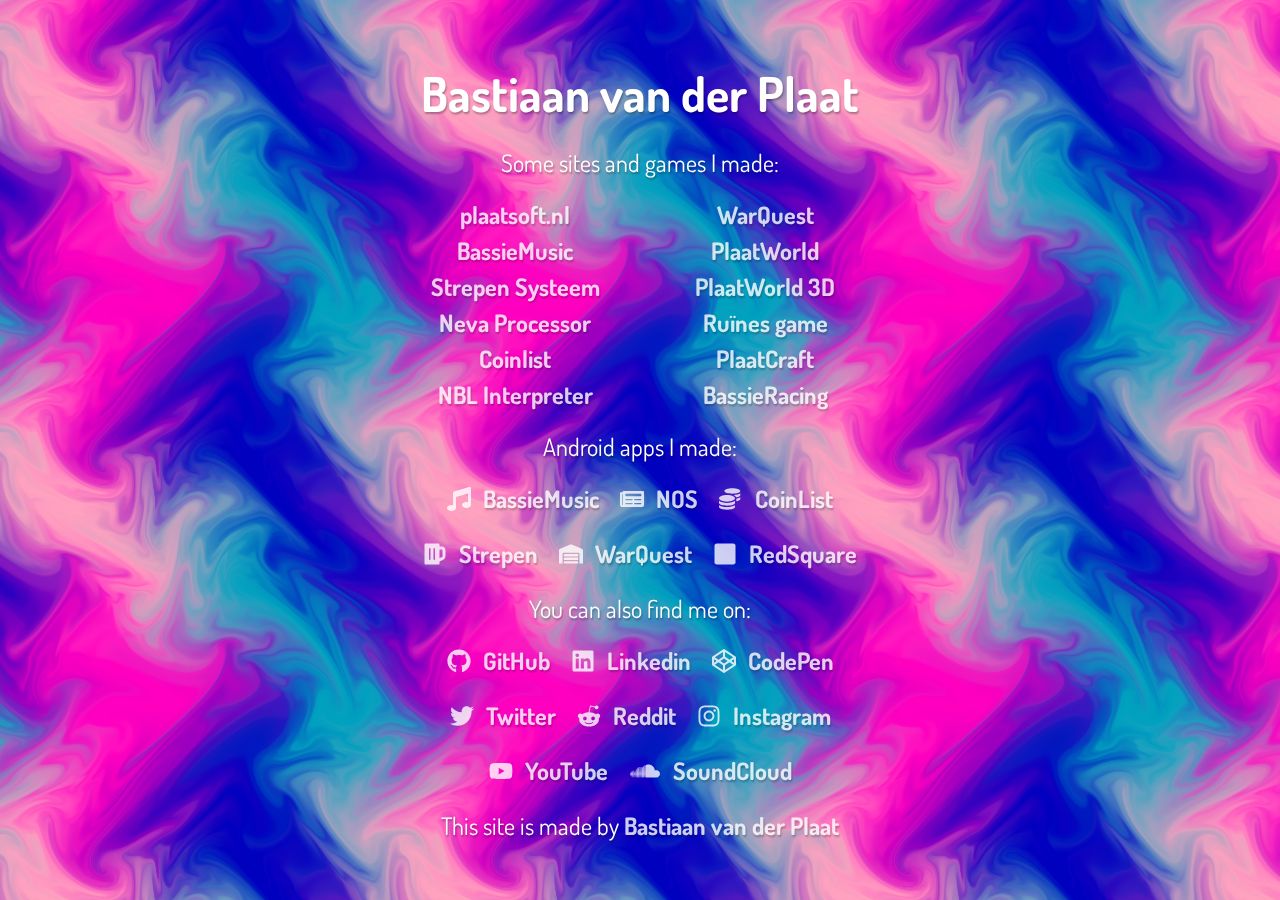
==== index.html @ 723bd8fe "Update YouTube channel link" ====
<!DOCTYPE html>
<html lang="en">
<head>
    <meta charset="UTF-8">
    <meta name="viewport" content="width=device-width, initial-scale=1.0">
    <title>Bastiaan van der Plaat</title>
    <link rel="icon" href="data:,">
    <link href="https://fonts.googleapis.com/css2?family=Dosis:wght@400;700&display=swap" rel="stylesheet">
    <link rel="stylesheet" href="/style.css">
</head>
<body>
    <canvas id="canvas"></canvas>
    <div id="main" class="main">
        <div class="wrapper">
            <div class="container">
                <h1>Bastiaan van der Plaat</h1>

                <p>Some sites and games I made:</p>
                <div class="sites">
                    <ul>
                        <li><a href="https://www.plaatsoft.nl/" target="_blank">plaatsoft.nl</a></li>
                        <li><a href="https://github.com/bplaat/bassiemusic" target="_blank">BassieMusic</a></li>
                        <li><a href="https://stam.diekantankys.nl/" target="_blank">Strepen Systeem</a></li>
                        <li><a href="https://neva-processor.netlify.app/" target="_blank">Neva Processor</a></li>
                        <li><a href="https://coinlist.netlify.app/" target="_blank">Coinlist</a></li>
                        <li><a href="https://github.com/bplaat/nbl" target="_blank">NBL Interpreter</a></li>
                    </ul>
                    <ul>
                        <li><a href="https://warquest.plaatsoft.nl/" target="_blank">WarQuest</a></li>
                        <li><a href="https://plaatworld.netlify.app/" target="_blank">PlaatWorld</a></li>
                        <li><a href="https://plaatworld3d.netlify.app/" target="_blank">PlaatWorld 3D</a></li>
                        <li><a href="https://bplaat.itch.io/ruines" target="_blank">Ruïnes game</a></li>
                        <li><a href="https://github.com/bplaat/plaatcraft/releases" target="_blank">PlaatCraft</a></li>
                        <li><a href="https://github.com/bplaat/bassieracing/releases" target="_blank">BassieRacing</a></li>
                    </ul>
                </div>

                <p>Android apps I made:</p>
                <ul class="links">
                    <li>
                        <a class="icon-link" href="https://play.google.com/store/apps/details?id=nl.plaatsoft.bassiemusic" target="_blank">
                            <svg class="icon" xmlns="http://www.w3.org/2000/svg" viewBox="0 0 512 512"><path d="M470.38 1.51L150.41 96A32 32 0 0 0 128 126.51v261.41A139 139 0 0 0 96 384c-53 0-96 28.66-96 64s43 64 96 64 96-28.66 96-64V214.32l256-75v184.61a138.4 138.4 0 0 0-32-3.93c-53 0-96 28.66-96 64s43 64 96 64 96-28.65 96-64V32a32 32 0 0 0-41.62-30.49z"/></svg>
                            BassieMusic
                        </a>
                    </li>
                    <li>
                        <a class="icon-link" href="https://www.plaatsoft.nl/android/nos/" target="_blank">
                            <svg class="icon" xmlns="http://www.w3.org/2000/svg" viewBox="0 0 576 512"><path d="M552 64H88c-13.255 0-24 10.745-24 24v8H24c-13.255 0-24 10.745-24 24v272c0 30.928 25.072 56 56 56h472c26.51 0 48-21.49 48-48V88c0-13.255-10.745-24-24-24zM56 400a8 8 0 0 1-8-8V144h16v248a8 8 0 0 1-8 8zm236-16H140c-6.627 0-12-5.373-12-12v-8c0-6.627 5.373-12 12-12h152c6.627 0 12 5.373 12 12v8c0 6.627-5.373 12-12 12zm208 0H348c-6.627 0-12-5.373-12-12v-8c0-6.627 5.373-12 12-12h152c6.627 0 12 5.373 12 12v8c0 6.627-5.373 12-12 12zm-208-96H140c-6.627 0-12-5.373-12-12v-8c0-6.627 5.373-12 12-12h152c6.627 0 12 5.373 12 12v8c0 6.627-5.373 12-12 12zm208 0H348c-6.627 0-12-5.373-12-12v-8c0-6.627 5.373-12 12-12h152c6.627 0 12 5.373 12 12v8c0 6.627-5.373 12-12 12zm0-96H140c-6.627 0-12-5.373-12-12v-40c0-6.627 5.373-12 12-12h360c6.627 0 12 5.373 12 12v40c0 6.627-5.373 12-12 12z"/></svg>
                            NOS
                        </a>
                    </li>
                    <li>
                        <a class="icon-link" href="https://www.plaatsoft.nl/android/coinlist/" target="_blank">
                            <svg class="icon" xmlns="http://www.w3.org/2000/svg" viewBox="0 0 576 512"><path d="M0 405.3V448c0 35.3 86 64 192 64s192-28.7 192-64v-42.7C342.7 434.4 267.2 448 192 448S41.3 434.4 0 405.3zM320 128c106 0 192-28.7 192-64S426 0 320 0 128 28.7 128 64s86 64 192 64zM0 300.4V352c0 35.3 86 64 192 64s192-28.7 192-64v-51.6c-41.3 34-116.9 51.6-192 51.6S41.3 334.4 0 300.4zm416 11c57.3-11.1 96-31.7 96-55.4v-42.7c-23.2 16.4-57.3 27.6-96 34.5v63.6zM192 160C86 160 0 195.8 0 240s86 80 192 80 192-35.8 192-80-86-80-192-80zm219.3 56.3c60-10.8 100.7-32 100.7-56.3v-42.7c-35.5 25.1-96.5 38.6-160.7 41.8 29.5 14.3 51.2 33.5 60 57.2z"/></svg>
                            CoinList
                        </a>
                    </li>
                </ul>

                <ul class="links">
                    <li>
                        <a class="icon-link" href="https://play.google.com/store/apps/details?id=nl.plaatsoft.strepen" target="_blank">
                            <svg class="icon" xmlns="http://www.w3.org/2000/svg" viewBox="0 0 448 512"><path d="M368 96h-48V56c0-13.255-10.745-24-24-24H24C10.745 32 0 42.745 0 56v400c0 13.255 10.745 24 24 24h272c13.255 0 24-10.745 24-24v-42.11l80.606-35.977C429.396 365.063 448 336.388 448 304.86V176c0-44.112-35.888-80-80-80zm16 208.86a16.018 16.018 0 0 1-9.479 14.611L320 343.805V160h48c8.822 0 16 7.178 16 16v128.86zM208 384c-8.836 0-16-7.164-16-16V144c0-8.836 7.164-16 16-16s16 7.164 16 16v224c0 8.836-7.164 16-16 16zm-96 0c-8.836 0-16-7.164-16-16V144c0-8.836 7.164-16 16-16s16 7.164 16 16v224c0 8.836-7.164 16-16 16z"/></svg>
                            Strepen
                        </a>
                    </li>
                    <li>
                        <a class="icon-link" href="https://www.plaatsoft.nl/android/warquest/" target="_blank">
                            <svg class="icon" xmlns="http://www.w3.org/2000/svg" viewBox="0 0 640 512"><path d="M504 352H136.4c-4.4 0-8 3.6-8 8l-.1 48c0 4.4 3.6 8 8 8H504c4.4 0 8-3.6 8-8v-48c0-4.4-3.6-8-8-8zm0 96H136.1c-4.4 0-8 3.6-8 8l-.1 48c0 4.4 3.6 8 8 8h368c4.4 0 8-3.6 8-8v-48c0-4.4-3.6-8-8-8zm0-192H136.6c-4.4 0-8 3.6-8 8l-.1 48c0 4.4 3.6 8 8 8H504c4.4 0 8-3.6 8-8v-48c0-4.4-3.6-8-8-8zm106.5-139L338.4 3.7a48.15 48.15 0 0 0-36.9 0L29.5 117C11.7 124.5 0 141.9 0 161.3V504c0 4.4 3.6 8 8 8h80c4.4 0 8-3.6 8-8V256c0-17.6 14.6-32 32.6-32h382.8c18 0 32.6 14.4 32.6 32v248c0 4.4 3.6 8 8 8h80c4.4 0 8-3.6 8-8V161.3c0-19.4-11.7-36.8-29.5-44.3z"/></svg>
                            WarQuest
                        </a>
                    </li>
                    <li>
                        <a class="icon-link" href="https://www.plaatsoft.nl/android/redsquare/" target="_blank">
                            <svg class="icon" xmlns="http://www.w3.org/2000/svg" viewBox="0 0 448 512"><path d="M400 32H48C21.5 32 0 53.5 0 80v352c0 26.5 21.5 48 48 48h352c26.5 0 48-21.5 48-48V80c0-26.5-21.5-48-48-48z"/></svg>
                            RedSquare
                        </a>
                    </li>
                </ul>

                <p>You can also find me on:</p>
                <ul class="links">
                    <li>
                        <a class="icon-link" href="https://github.com/bplaat" target="_blank">
                            <svg class="icon" xmlns="http://www.w3.org/2000/svg" viewBox="0 0 496 512"><path d="M165.9 397.4c0 2-2.3 3.6-5.2 3.6-3.3.3-5.6-1.3-5.6-3.6 0-2 2.3-3.6 5.2-3.6 3-.3 5.6 1.3 5.6 3.6zm-31.1-4.5c-.7 2 1.3 4.3 4.3 4.9 2.6 1 5.6 0 6.2-2s-1.3-4.3-4.3-5.2c-2.6-.7-5.5.3-6.2 2.3zm44.2-1.7c-2.9.7-4.9 2.6-4.6 4.9.3 2 2.9 3.3 5.9 2.6 2.9-.7 4.9-2.6 4.6-4.6-.3-1.9-3-3.2-5.9-2.9zM244.8 8C106.1 8 0 113.3 0 252c0 110.9 69.8 205.8 169.5 239.2 12.8 2.3 17.3-5.6 17.3-12.1 0-6.2-.3-40.4-.3-61.4 0 0-70 15-84.7-29.8 0 0-11.4-29.1-27.8-36.6 0 0-22.9-15.7 1.6-15.4 0 0 24.9 2 38.6 25.8 21.9 38.6 58.6 27.5 72.9 20.9 2.3-16 8.8-27.1 16-33.7-55.9-6.2-112.3-14.3-112.3-110.5 0-27.5 7.6-41.3 23.6-58.9-2.6-6.5-11.1-33.3 2.6-67.9 20.9-6.5 69 27 69 27 20-5.6 41.5-8.5 62.8-8.5s42.8 2.9 62.8 8.5c0 0 48.1-33.6 69-27 13.7 34.7 5.2 61.4 2.6 67.9 16 17.7 25.8 31.5 25.8 58.9 0 96.5-58.9 104.2-114.8 110.5 9.2 7.9 17 22.9 17 46.4 0 33.7-.3 75.4-.3 83.6 0 6.5 4.6 14.4 17.3 12.1C428.2 457.8 496 362.9 496 252 496 113.3 383.5 8 244.8 8zM97.2 352.9c-1.3 1-1 3.3.7 5.2 1.6 1.6 3.9 2.3 5.2 1 1.3-1 1-3.3-.7-5.2-1.6-1.6-3.9-2.3-5.2-1zm-10.8-8.1c-.7 1.3.3 2.9 2.3 3.9 1.6 1 3.6.7 4.3-.7.7-1.3-.3-2.9-2.3-3.9-2-.6-3.6-.3-4.3.7zm32.4 35.6c-1.6 1.3-1 4.3 1.3 6.2 2.3 2.3 5.2 2.6 6.5 1 1.3-1.3.7-4.3-1.3-6.2-2.2-2.3-5.2-2.6-6.5-1zm-11.4-14.7c-1.6 1-1.6 3.6 0 5.9 1.6 2.3 4.3 3.3 5.6 2.3 1.6-1.3 1.6-3.9 0-6.2-1.4-2.3-4-3.3-5.6-2z"/></svg>
                            GitHub
                        </a>
                    </li>
                    <li>
                        <a class="icon-link" href="https://www.linkedin.com/in/bplaat/" target="_blank">
                            <svg class="icon" xmlns="http://www.w3.org/2000/svg" viewBox="0 0 448 512"><path d="M416 32H31.9C14.3 32 0 46.5 0 64.3v383.4C0 465.5 14.3 480 31.9 480H416c17.6 0 32-14.5 32-32.3V64.3c0-17.8-14.4-32.3-32-32.3zM135.4 416H69V202.2h66.5V416zm-33.2-243c-21.3 0-38.5-17.3-38.5-38.5S80.9 96 102.2 96c21.2 0 38.5 17.3 38.5 38.5 0 21.3-17.2 38.5-38.5 38.5zm282.1 243h-66.4V312c0-24.8-.5-56.7-34.5-56.7-34.6 0-39.9 27-39.9 54.9V416h-66.4V202.2h63.7v29.2h.9c8.9-16.8 30.6-34.5 62.9-34.5 67.2 0 79.7 44.3 79.7 101.9V416z"/></svg>
                            Linkedin
                        </a>
                    </li>
                    <li>
                        <a class="icon-link" href="https://codepen.io/bplaat" target="_blank">
                            <svg class="icon" xmlns="http://www.w3.org/2000/svg" viewBox="0 0 512 512"><path d="M502.285 159.704l-234-156c-7.987-4.915-16.511-4.96-24.571 0l-234 156C3.714 163.703 0 170.847 0 177.989v155.999c0 7.143 3.714 14.286 9.715 18.286l234 156.022c7.987 4.915 16.511 4.96 24.571 0l234-156.022c6-3.999 9.715-11.143 9.715-18.286V177.989c-.001-7.142-3.715-14.286-9.716-18.285zM278 63.131l172.286 114.858-76.857 51.429L278 165.703V63.131zm-44 0v102.572l-95.429 63.715-76.857-51.429L234 63.131zM44 219.132l55.143 36.857L44 292.846v-73.714zm190 229.715L61.714 333.989l76.857-51.429L234 346.275v102.572zm22-140.858l-77.715-52 77.715-52 77.715 52-77.715 52zm22 140.858V346.275l95.429-63.715 76.857 51.429L278 448.847zm190-156.001l-55.143-36.857L468 219.132v73.714z"/></svg>
                            CodePen
                        </a>
                    </li>
                </ul>

                <ul class="links">
                    <li>
                        <a class="icon-link" href="https://twitter.com/bplaat2" target="_blank">
                            <svg class="icon" xmlns="http://www.w3.org/2000/svg" viewBox="0 0 512 512"><path d="M459.37 151.716c.325 4.548.325 9.097.325 13.645 0 138.72-105.583 298.558-298.558 298.558-59.452 0-114.68-17.219-161.137-47.106 8.447.974 16.568 1.299 25.34 1.299 49.055 0 94.213-16.568 130.274-44.832-46.132-.975-84.792-31.188-98.112-72.772 6.498.974 12.995 1.624 19.818 1.624 9.421 0 18.843-1.3 27.614-3.573-48.081-9.747-84.143-51.98-84.143-102.985v-1.299c13.969 7.797 30.214 12.67 47.431 13.319-28.264-18.843-46.781-51.005-46.781-87.391 0-19.492 5.197-37.36 14.294-52.954 51.655 63.675 129.3 105.258 216.365 109.807-1.624-7.797-2.599-15.918-2.599-24.04 0-57.828 46.782-104.934 104.934-104.934 30.213 0 57.502 12.67 76.67 33.137 23.715-4.548 46.456-13.32 66.599-25.34-7.798 24.366-24.366 44.833-46.132 57.827 21.117-2.273 41.584-8.122 60.426-16.243-14.292 20.791-32.161 39.308-52.628 54.253z"/></svg>
                            Twitter
                        </a>
                    </li>
                    <li>
                        <a class="icon-link" href="https://reddit.com/u/bplaat" target="_blank">
                            <svg class="icon" xmlns="http://www.w3.org/2000/svg" viewBox="0 0 512 512"><path d="M440.3 203.5c-15 0-28.2 6.2-37.9 15.9-35.7-24.7-83.8-40.6-137.1-42.3L293 52.3l88.2 19.8c0 21.6 17.6 39.2 39.2 39.2 22 0 39.7-18.1 39.7-39.7s-17.6-39.7-39.7-39.7c-15.4 0-28.7 9.3-35.3 22l-97.4-21.6c-4.9-1.3-9.7 2.2-11 7.1L246.3 177c-52.9 2.2-100.5 18.1-136.3 42.8-9.7-10.1-23.4-16.3-38.4-16.3-55.6 0-73.8 74.6-22.9 100.1-1.8 7.9-2.6 16.3-2.6 24.7 0 83.8 94.4 151.7 210.3 151.7 116.4 0 210.8-67.9 210.8-151.7 0-8.4-.9-17.2-3.1-25.1 49.9-25.6 31.5-99.7-23.8-99.7zM129.4 308.9c0-22 17.6-39.7 39.7-39.7 21.6 0 39.2 17.6 39.2 39.7 0 21.6-17.6 39.2-39.2 39.2-22 .1-39.7-17.6-39.7-39.2zm214.3 93.5c-36.4 36.4-139.1 36.4-175.5 0-4-3.5-4-9.7 0-13.7 3.5-3.5 9.7-3.5 13.2 0 27.8 28.5 120 29 149 0 3.5-3.5 9.7-3.5 13.2 0 4.1 4 4.1 10.2.1 13.7zm-.8-54.2c-21.6 0-39.2-17.6-39.2-39.2 0-22 17.6-39.7 39.2-39.7 22 0 39.7 17.6 39.7 39.7-.1 21.5-17.7 39.2-39.7 39.2z"/></svg>
                            Reddit
                        </a>
                    </li>
                    <li>
                        <a class="icon-link" href="https://www.instagram.com/bplaat2/" target="_blank">
                            <svg class="icon" xmlns="http://www.w3.org/2000/svg" viewBox="0 0 448 512"><path d="M224.1 141c-63.6 0-114.9 51.3-114.9 114.9s51.3 114.9 114.9 114.9S339 319.5 339 255.9 287.7 141 224.1 141zm0 189.6c-41.1 0-74.7-33.5-74.7-74.7s33.5-74.7 74.7-74.7 74.7 33.5 74.7 74.7-33.6 74.7-74.7 74.7zm146.4-194.3c0 14.9-12 26.8-26.8 26.8-14.9 0-26.8-12-26.8-26.8s12-26.8 26.8-26.8 26.8 12 26.8 26.8zm76.1 27.2c-1.7-35.9-9.9-67.7-36.2-93.9-26.2-26.2-58-34.4-93.9-36.2-37-2.1-147.9-2.1-184.9 0-35.8 1.7-67.6 9.9-93.9 36.1s-34.4 58-36.2 93.9c-2.1 37-2.1 147.9 0 184.9 1.7 35.9 9.9 67.7 36.2 93.9s58 34.4 93.9 36.2c37 2.1 147.9 2.1 184.9 0 35.9-1.7 67.7-9.9 93.9-36.2 26.2-26.2 34.4-58 36.2-93.9 2.1-37 2.1-147.8 0-184.8zM398.8 388c-7.8 19.6-22.9 34.7-42.6 42.6-29.5 11.7-99.5 9-132.1 9s-102.7 2.6-132.1-9c-19.6-7.8-34.7-22.9-42.6-42.6-11.7-29.5-9-99.5-9-132.1s-2.6-102.7 9-132.1c7.8-19.6 22.9-34.7 42.6-42.6 29.5-11.7 99.5-9 132.1-9s102.7-2.6 132.1 9c19.6 7.8 34.7 22.9 42.6 42.6 11.7 29.5 9 99.5 9 132.1s2.7 102.7-9 132.1z"/></svg>
                            Instagram
                        </a>
                    </li>
                </ul>

                <ul class="links">
                    <li>
                        <a class="icon-link" href="https://www.youtube.com/@bplaat" target="_blank">
                            <svg class="icon" xmlns="http://www.w3.org/2000/svg" viewBox="0 0 576 512"><path d="M549.655 124.083c-6.281-23.65-24.787-42.276-48.284-48.597C458.781 64 288 64 288 64S117.22 64 74.629 75.486c-23.497 6.322-42.003 24.947-48.284 48.597-11.412 42.867-11.412 132.305-11.412 132.305s0 89.438 11.412 132.305c6.281 23.65 24.787 41.5 48.284 47.821C117.22 448 288 448 288 448s170.78 0 213.371-11.486c23.497-6.321 42.003-24.171 48.284-47.821 11.412-42.867 11.412-132.305 11.412-132.305s0-89.438-11.412-132.305zm-317.51 213.508V175.185l142.739 81.205-142.739 81.201z"/></svg>
                            YouTube
                        </a>
                    </li>
                    <li>
                        <a class="icon-link" href="https://soundcloud.com/bplaat" target="_blank">
                            <svg class="icon" xmlns="http://www.w3.org/2000/svg" viewBox="0 0 640 512" style="width: 32px;"><path d="M111.4 256.3l5.8 65-5.8 68.3c-.3 2.5-2.2 4.4-4.4 4.4s-4.2-1.9-4.2-4.4l-5.6-68.3 5.6-65c0-2.2 1.9-4.2 4.2-4.2 2.2 0 4.1 2 4.4 4.2zm21.4-45.6c-2.8 0-4.7 2.2-5 5l-5 105.6 5 68.3c.3 2.8 2.2 5 5 5 2.5 0 4.7-2.2 4.7-5l5.8-68.3-5.8-105.6c0-2.8-2.2-5-4.7-5zm25.5-24.1c-3.1 0-5.3 2.2-5.6 5.3l-4.4 130 4.4 67.8c.3 3.1 2.5 5.3 5.6 5.3 2.8 0 5.3-2.2 5.3-5.3l5.3-67.8-5.3-130c0-3.1-2.5-5.3-5.3-5.3zM7.2 283.2c-1.4 0-2.2 1.1-2.5 2.5L0 321.3l4.7 35c.3 1.4 1.1 2.5 2.5 2.5s2.2-1.1 2.5-2.5l5.6-35-5.6-35.6c-.3-1.4-1.1-2.5-2.5-2.5zm23.6-21.9c-1.4 0-2.5 1.1-2.5 2.5l-6.4 57.5 6.4 56.1c0 1.7 1.1 2.8 2.5 2.8s2.5-1.1 2.8-2.5l7.2-56.4-7.2-57.5c-.3-1.4-1.4-2.5-2.8-2.5zm25.3-11.4c-1.7 0-3.1 1.4-3.3 3.3L47 321.3l5.8 65.8c.3 1.7 1.7 3.1 3.3 3.1 1.7 0 3.1-1.4 3.1-3.1l6.9-65.8-6.9-68.1c0-1.9-1.4-3.3-3.1-3.3zm25.3-2.2c-1.9 0-3.6 1.4-3.6 3.6l-5.8 70 5.8 67.8c0 2.2 1.7 3.6 3.6 3.6s3.6-1.4 3.9-3.6l6.4-67.8-6.4-70c-.3-2.2-2-3.6-3.9-3.6zm241.4-110.9c-1.1-.8-2.8-1.4-4.2-1.4-2.2 0-4.2.8-5.6 1.9-1.9 1.7-3.1 4.2-3.3 6.7v.8l-3.3 176.7 1.7 32.5 1.7 31.7c.3 4.7 4.2 8.6 8.9 8.6s8.6-3.9 8.6-8.6l3.9-64.2-3.9-177.5c-.4-3-2-5.8-4.5-7.2zm-26.7 15.3c-1.4-.8-2.8-1.4-4.4-1.4s-3.1.6-4.4 1.4c-2.2 1.4-3.6 3.9-3.6 6.7l-.3 1.7-2.8 160.8s0 .3 3.1 65.6v.3c0 1.7.6 3.3 1.7 4.7 1.7 1.9 3.9 3.1 6.4 3.1 2.2 0 4.2-1.1 5.6-2.5 1.7-1.4 2.5-3.3 2.5-5.6l.3-6.7 3.1-58.6-3.3-162.8c-.3-2.8-1.7-5.3-3.9-6.7zm-111.4 22.5c-3.1 0-5.8 2.8-5.8 6.1l-4.4 140.6 4.4 67.2c.3 3.3 2.8 5.8 5.8 5.8 3.3 0 5.8-2.5 6.1-5.8l5-67.2-5-140.6c-.2-3.3-2.7-6.1-6.1-6.1zm376.7 62.8c-10.8 0-21.1 2.2-30.6 6.1-6.4-70.8-65.8-126.4-138.3-126.4-17.8 0-35 3.3-50.3 9.4-6.1 2.2-7.8 4.4-7.8 9.2v249.7c0 5 3.9 8.6 8.6 9.2h218.3c43.3 0 78.6-35 78.6-78.3.1-43.6-35.2-78.9-78.5-78.9zm-296.7-60.3c-4.2 0-7.5 3.3-7.8 7.8l-3.3 136.7 3.3 65.6c.3 4.2 3.6 7.5 7.8 7.5 4.2 0 7.5-3.3 7.5-7.5l3.9-65.6-3.9-136.7c-.3-4.5-3.3-7.8-7.5-7.8zm-53.6-7.8c-3.3 0-6.4 3.1-6.4 6.7l-3.9 145.3 3.9 66.9c.3 3.6 3.1 6.4 6.4 6.4 3.6 0 6.4-2.8 6.7-6.4l4.4-66.9-4.4-145.3c-.3-3.6-3.1-6.7-6.7-6.7zm26.7 3.4c-3.9 0-6.9 3.1-6.9 6.9L227 321.3l3.9 66.4c.3 3.9 3.1 6.9 6.9 6.9s6.9-3.1 6.9-6.9l4.2-66.4-4.2-141.7c0-3.9-3-6.9-6.9-6.9z"/></svg>
                            SoundCloud
                        </a>
                    </li>
                </ul>

                <p>This site is made by <a href="/">Bastiaan van der Plaat</a></p>
            </div>
        </div>
    </div>
    <script src="/background.js"></script>
</body>
</html>
---- style.css ----
body {
    font-family: 'Dosis', sans-serif;
    font-size: 16px;
    line-height: 1.5;
}

html, body {
    height: 100%;
}

body {
    margin: 0;
    color: #fff;
    background-color: #000;
    text-align: center;
    text-shadow: 1px 2px 2px rgba(0, 0, 0, 0.3);
}

#canvas {
    position: fixed;
    top: 0;
    left: 0;
    width: 100%;
    height: 100%;
}

.main {
    display: table;
    position: absolute;
    top: 0;
    left: 0;
    width: 100%;
    height: 100%;
}

.wrapper {
    display: table-cell;
    height: 100%;
    vertical-align: middle;
}

.container {
    margin: auto;
    min-width: 350px;
    max-width: 500px;
}

h1, p, ul {
    margin: 16px 0;
}

ul {
    list-style-type: none;
    padding: 0;
}

a {
    color: inherit;
    font-weight: 700;
    text-decoration: none;
    opacity: 0.8;
    transition: ease-in-out opacity 0.2s;
}

a:hover, a:focus {
    opacity: 1;
}

.sites {
    display: table;
}
.sites > ul {
    display: table-cell;
    width: 250px;
}

.links li {
    display: inline;
    margin: 0 4px;
}

.icon-link {
    display: inline-flex;
    align-items: center;
    padding: 0 4px;
}

.icon {
    width: 24px;
    height: 24px;
    margin-right: 12px;
}

.icon > path {
    fill: currentColor;
}

@media (min-width: 768px) {
    body {
        font-size: 24px;
    }
}
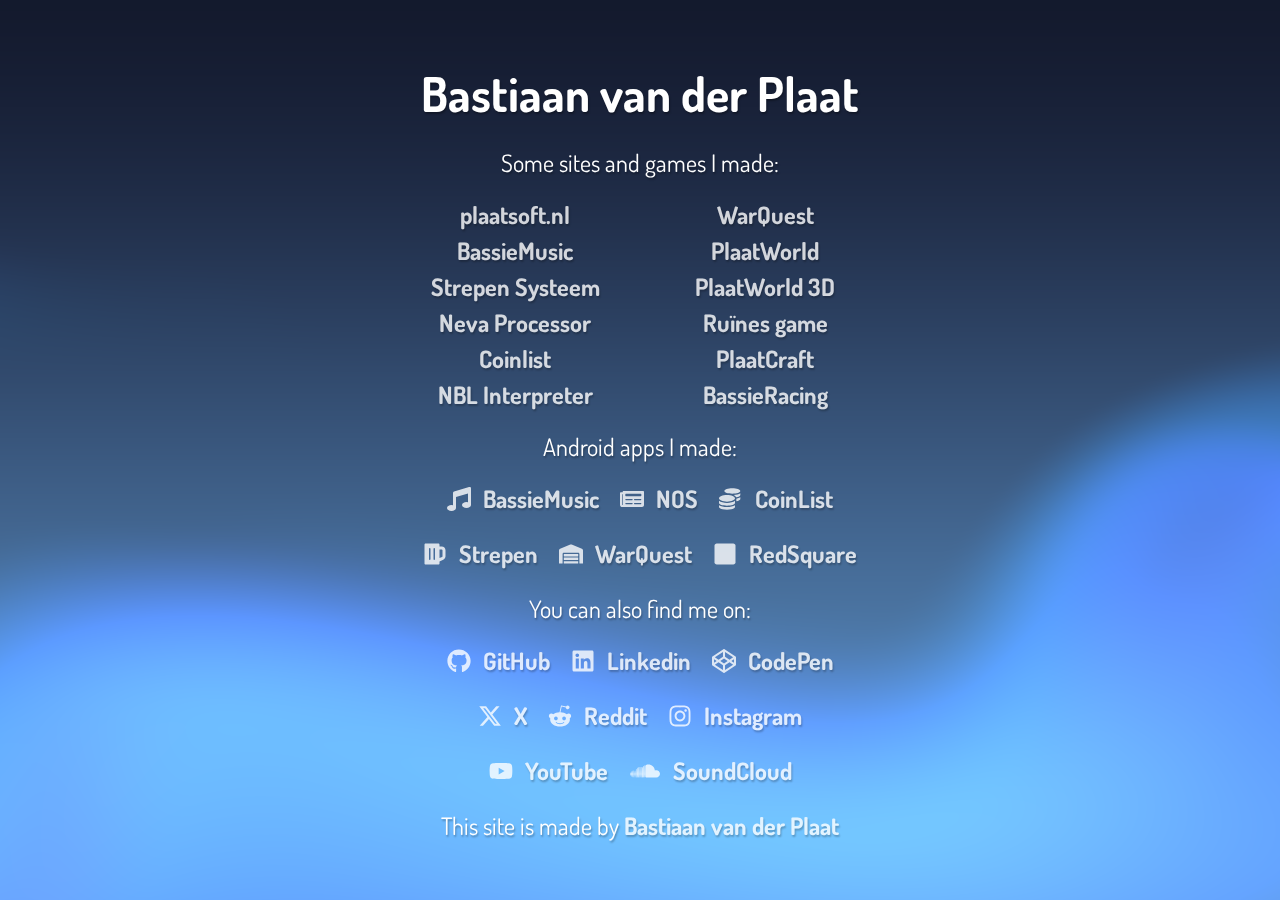
==== commit 900056cc: "Update Twitter link to X" ====
--- a/index.html
+++ b/index.html
@@ -102,9 +102,9 @@
 
                 <ul class="links">
                     <li>
-                        <a class="icon-link" href="https://twitter.com/bplaat2" target="_blank">
-                            <svg class="icon" xmlns="http://www.w3.org/2000/svg" viewBox="0 0 512 512"><path d="M459.37 151.716c.325 4.548.325 9.097.325 13.645 0 138.72-105.583 298.558-298.558 298.558-59.452 0-114.68-17.219-161.137-47.106 8.447.974 16.568 1.299 25.34 1.299 49.055 0 94.213-16.568 130.274-44.832-46.132-.975-84.792-31.188-98.112-72.772 6.498.974 12.995 1.624 19.818 1.624 9.421 0 18.843-1.3 27.614-3.573-48.081-9.747-84.143-51.98-84.143-102.985v-1.299c13.969 7.797 30.214 12.67 47.431 13.319-28.264-18.843-46.781-51.005-46.781-87.391 0-19.492 5.197-37.36 14.294-52.954 51.655 63.675 129.3 105.258 216.365 109.807-1.624-7.797-2.599-15.918-2.599-24.04 0-57.828 46.782-104.934 104.934-104.934 30.213 0 57.502 12.67 76.67 33.137 23.715-4.548 46.456-13.32 66.599-25.34-7.798 24.366-24.366 44.833-46.132 57.827 21.117-2.273 41.584-8.122 60.426-16.243-14.292 20.791-32.161 39.308-52.628 54.253z"/></svg>
-                            Twitter
+                        <a class="icon-link" href="https://x.com/bplaat2" target="_blank">
+                            <svg class="icon" xmlns="http://www.w3.org/2000/svg" viewBox="0 0 512 512"><path d="M389.2 48h70.6L305.6 224.2 487 464H345L233.7 318.6 106.5 464H35.8L200.7 275.5 26.8 48H172.4L272.9 180.9 389.2 48zM364.4 421.8h39.1L151.1 88h-42L364.4 421.8z"/></svg>
+                            X
                         </a>
                     </li>
                     <li>
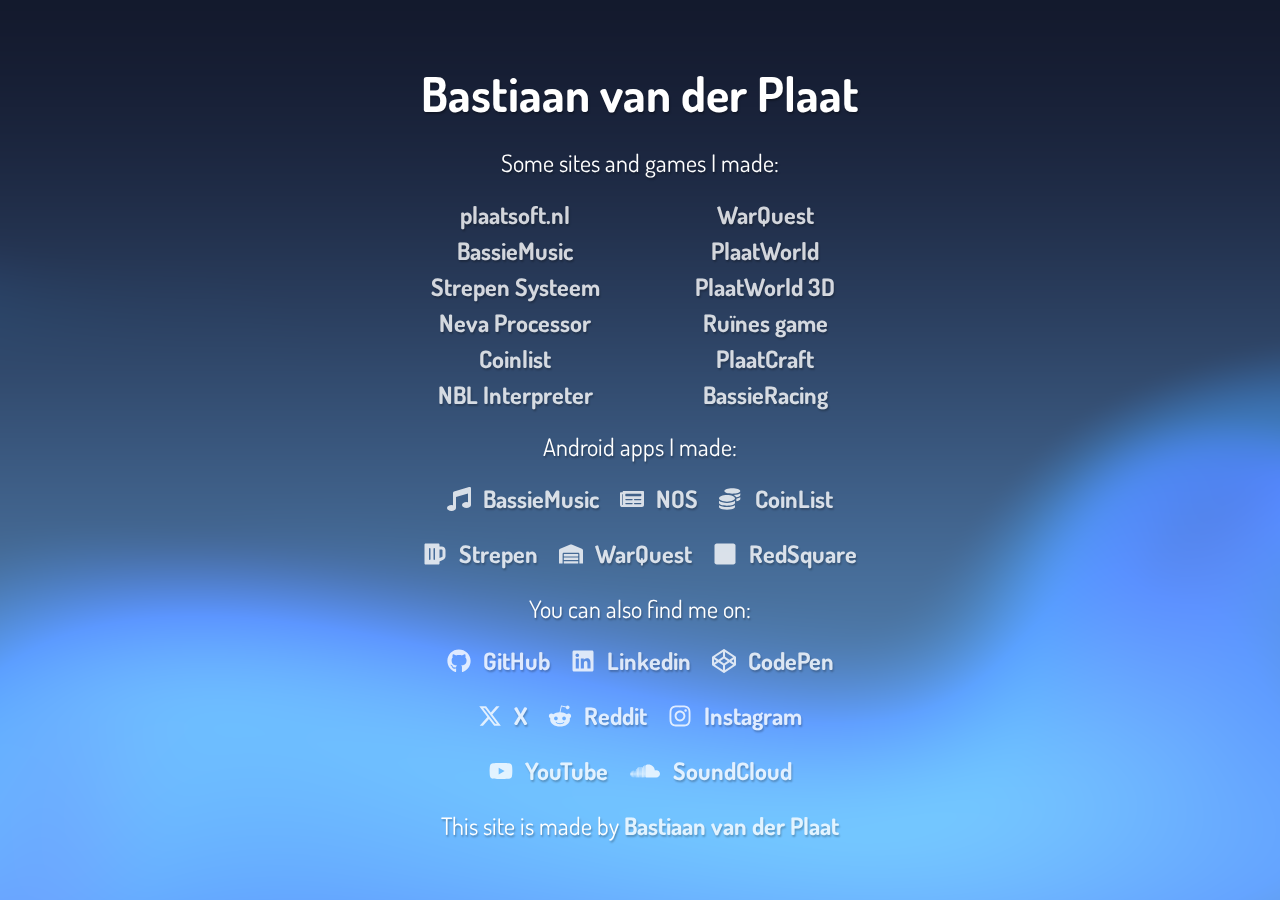
==== commit b12ec585: "Update PlaatCraft link because moved to PlaatSoft GitHub org" ====
--- a/index.html
+++ b/index.html
@@ -30,7 +30,7 @@
                         <li><a href="https://plaatworld.netlify.app/" target="_blank">PlaatWorld</a></li>
                         <li><a href="https://plaatworld3d.netlify.app/" target="_blank">PlaatWorld 3D</a></li>
                         <li><a href="https://bplaat.itch.io/ruines" target="_blank">Ruïnes game</a></li>
-                        <li><a href="https://github.com/bplaat/plaatcraft/releases" target="_blank">PlaatCraft</a></li>
+                        <li><a href="https://github.com/plaatsoft/plaatcraft/releases" target="_blank">PlaatCraft</a></li>
                         <li><a href="https://github.com/bplaat/bassieracing/releases" target="_blank">BassieRacing</a></li>
                     </ul>
                 </div>
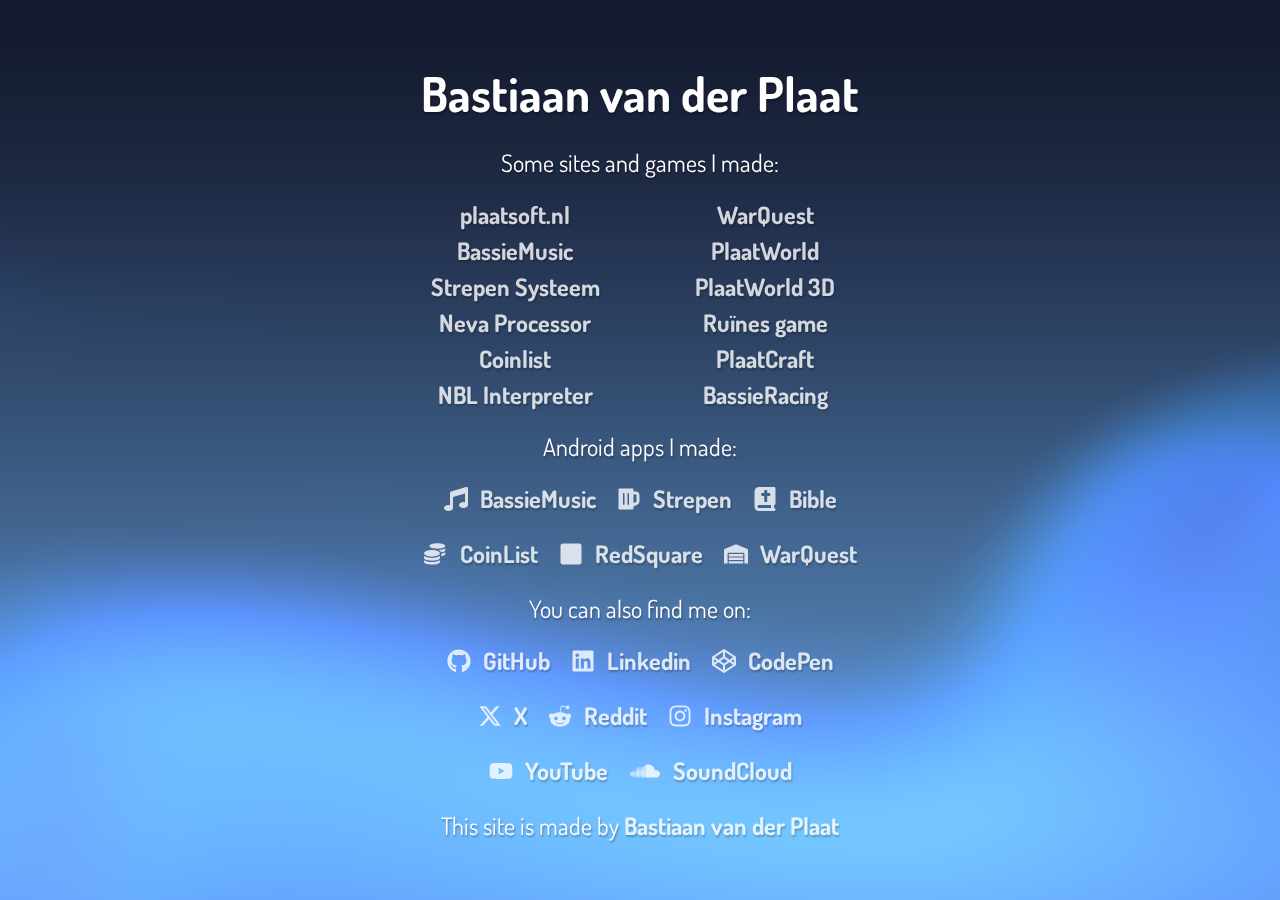
==== commit c0006ce7: "Add Bible Android link remove NOS Android link" ====
--- a/index.html
+++ b/index.html
@@ -44,36 +44,36 @@
                         </a>
                     </li>
                     <li>
-                        <a class="icon-link" href="https://www.plaatsoft.nl/android/nos/" target="_blank">
-                            <svg class="icon" xmlns="http://www.w3.org/2000/svg" viewBox="0 0 576 512"><path d="M552 64H88c-13.255 0-24 10.745-24 24v8H24c-13.255 0-24 10.745-24 24v272c0 30.928 25.072 56 56 56h472c26.51 0 48-21.49 48-48V88c0-13.255-10.745-24-24-24zM56 400a8 8 0 0 1-8-8V144h16v248a8 8 0 0 1-8 8zm236-16H140c-6.627 0-12-5.373-12-12v-8c0-6.627 5.373-12 12-12h152c6.627 0 12 5.373 12 12v8c0 6.627-5.373 12-12 12zm208 0H348c-6.627 0-12-5.373-12-12v-8c0-6.627 5.373-12 12-12h152c6.627 0 12 5.373 12 12v8c0 6.627-5.373 12-12 12zm-208-96H140c-6.627 0-12-5.373-12-12v-8c0-6.627 5.373-12 12-12h152c6.627 0 12 5.373 12 12v8c0 6.627-5.373 12-12 12zm208 0H348c-6.627 0-12-5.373-12-12v-8c0-6.627 5.373-12 12-12h152c6.627 0 12 5.373 12 12v8c0 6.627-5.373 12-12 12zm0-96H140c-6.627 0-12-5.373-12-12v-40c0-6.627 5.373-12 12-12h360c6.627 0 12 5.373 12 12v40c0 6.627-5.373 12-12 12z"/></svg>
-                            NOS
+                        <a class="icon-link" href="https://play.google.com/store/apps/details?id=nl.plaatsoft.strepen" target="_blank">
+                            <svg class="icon" xmlns="http://www.w3.org/2000/svg" viewBox="0 0 448 512"><path d="M368 96h-48V56c0-13.255-10.745-24-24-24H24C10.745 32 0 42.745 0 56v400c0 13.255 10.745 24 24 24h272c13.255 0 24-10.745 24-24v-42.11l80.606-35.977C429.396 365.063 448 336.388 448 304.86V176c0-44.112-35.888-80-80-80zm16 208.86a16.018 16.018 0 0 1-9.479 14.611L320 343.805V160h48c8.822 0 16 7.178 16 16v128.86zM208 384c-8.836 0-16-7.164-16-16V144c0-8.836 7.164-16 16-16s16 7.164 16 16v224c0 8.836-7.164 16-16 16zm-96 0c-8.836 0-16-7.164-16-16V144c0-8.836 7.164-16 16-16s16 7.164 16 16v224c0 8.836-7.164 16-16 16z"/></svg>
+                            Strepen
                         </a>
                     </li>
+                    <li>
+                        <a class="icon-link" href="https://github.com/bplaat/android-apps/tree/master/bible" target="_blank">
+                            <svg class="icon" xmlns="http://www.w3.org/2000/svg" viewBox="0 0 448 512"><path d="M96 0C43 0 0 43 0 96L0 416c0 53 43 96 96 96l288 0 32 0c17.7 0 32-14.3 32-32s-14.3-32-32-32l0-64c17.7 0 32-14.3 32-32l0-320c0-17.7-14.3-32-32-32L384 0 96 0zm0 384l256 0 0 64L96 448c-17.7 0-32-14.3-32-32s14.3-32 32-32zM208 80c0-8.8 7.2-16 16-16l32 0c8.8 0 16 7.2 16 16l0 48 48 0c8.8 0 16 7.2 16 16l0 32c0 8.8-7.2 16-16 16l-48 0 0 112c0 8.8-7.2 16-16 16l-32 0c-8.8 0-16-7.2-16-16l0-112-48 0c-8.8 0-16-7.2-16-16l0-32c0-8.8 7.2-16 16-16l48 0 0-48z"/></svg>
+                            Bible
+                        </a>
+                    </li>
+                </ul>
+
+                <ul class="links">
                     <li>
                         <a class="icon-link" href="https://www.plaatsoft.nl/android/coinlist/" target="_blank">
                             <svg class="icon" xmlns="http://www.w3.org/2000/svg" viewBox="0 0 576 512"><path d="M0 405.3V448c0 35.3 86 64 192 64s192-28.7 192-64v-42.7C342.7 434.4 267.2 448 192 448S41.3 434.4 0 405.3zM320 128c106 0 192-28.7 192-64S426 0 320 0 128 28.7 128 64s86 64 192 64zM0 300.4V352c0 35.3 86 64 192 64s192-28.7 192-64v-51.6c-41.3 34-116.9 51.6-192 51.6S41.3 334.4 0 300.4zm416 11c57.3-11.1 96-31.7 96-55.4v-42.7c-23.2 16.4-57.3 27.6-96 34.5v63.6zM192 160C86 160 0 195.8 0 240s86 80 192 80 192-35.8 192-80-86-80-192-80zm219.3 56.3c60-10.8 100.7-32 100.7-56.3v-42.7c-35.5 25.1-96.5 38.6-160.7 41.8 29.5 14.3 51.2 33.5 60 57.2z"/></svg>
                             CoinList
                         </a>
                     </li>
-                </ul>
-
-                <ul class="links">
                     <li>
-                        <a class="icon-link" href="https://play.google.com/store/apps/details?id=nl.plaatsoft.strepen" target="_blank">
-                            <svg class="icon" xmlns="http://www.w3.org/2000/svg" viewBox="0 0 448 512"><path d="M368 96h-48V56c0-13.255-10.745-24-24-24H24C10.745 32 0 42.745 0 56v400c0 13.255 10.745 24 24 24h272c13.255 0 24-10.745 24-24v-42.11l80.606-35.977C429.396 365.063 448 336.388 448 304.86V176c0-44.112-35.888-80-80-80zm16 208.86a16.018 16.018 0 0 1-9.479 14.611L320 343.805V160h48c8.822 0 16 7.178 16 16v128.86zM208 384c-8.836 0-16-7.164-16-16V144c0-8.836 7.164-16 16-16s16 7.164 16 16v224c0 8.836-7.164 16-16 16zm-96 0c-8.836 0-16-7.164-16-16V144c0-8.836 7.164-16 16-16s16 7.164 16 16v224c0 8.836-7.164 16-16 16z"/></svg>
-                            Strepen
+                        <a class="icon-link" href="https://www.plaatsoft.nl/android/redsquare/" target="_blank">
+                            <svg class="icon" xmlns="http://www.w3.org/2000/svg" viewBox="0 0 448 512"><path d="M400 32H48C21.5 32 0 53.5 0 80v352c0 26.5 21.5 48 48 48h352c26.5 0 48-21.5 48-48V80c0-26.5-21.5-48-48-48z"/></svg>
+                            RedSquare
                         </a>
                     </li>
                     <li>
                         <a class="icon-link" href="https://www.plaatsoft.nl/android/warquest/" target="_blank">
                             <svg class="icon" xmlns="http://www.w3.org/2000/svg" viewBox="0 0 640 512"><path d="M504 352H136.4c-4.4 0-8 3.6-8 8l-.1 48c0 4.4 3.6 8 8 8H504c4.4 0 8-3.6 8-8v-48c0-4.4-3.6-8-8-8zm0 96H136.1c-4.4 0-8 3.6-8 8l-.1 48c0 4.4 3.6 8 8 8h368c4.4 0 8-3.6 8-8v-48c0-4.4-3.6-8-8-8zm0-192H136.6c-4.4 0-8 3.6-8 8l-.1 48c0 4.4 3.6 8 8 8H504c4.4 0 8-3.6 8-8v-48c0-4.4-3.6-8-8-8zm106.5-139L338.4 3.7a48.15 48.15 0 0 0-36.9 0L29.5 117C11.7 124.5 0 141.9 0 161.3V504c0 4.4 3.6 8 8 8h80c4.4 0 8-3.6 8-8V256c0-17.6 14.6-32 32.6-32h382.8c18 0 32.6 14.4 32.6 32v248c0 4.4 3.6 8 8 8h80c4.4 0 8-3.6 8-8V161.3c0-19.4-11.7-36.8-29.5-44.3z"/></svg>
                             WarQuest
-                        </a>
-                    </li>
-                    <li>
-                        <a class="icon-link" href="https://www.plaatsoft.nl/android/redsquare/" target="_blank">
-                            <svg class="icon" xmlns="http://www.w3.org/2000/svg" viewBox="0 0 448 512"><path d="M400 32H48C21.5 32 0 53.5 0 80v352c0 26.5 21.5 48 48 48h352c26.5 0 48-21.5 48-48V80c0-26.5-21.5-48-48-48z"/></svg>
-                            RedSquare
                         </a>
                     </li>
                 </ul>
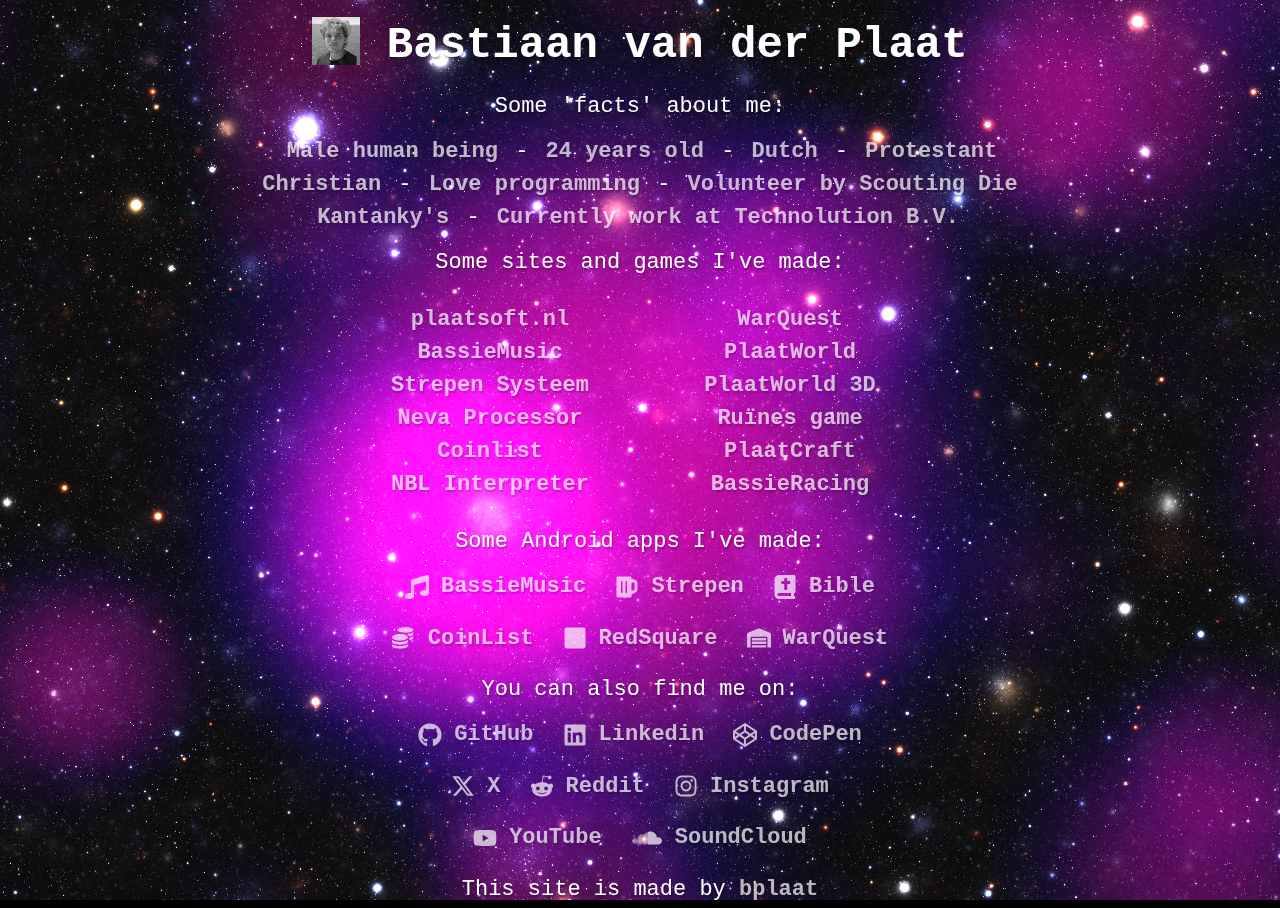
==== commit 9a2eb53d: "New website design" ====
--- a/index.html
+++ b/index.html
@@ -1,145 +1,236 @@
 <!DOCTYPE html>
 <html lang="en">
+
 <head>
     <meta charset="UTF-8">
     <meta name="viewport" content="width=device-width, initial-scale=1.0">
     <title>Bastiaan van der Plaat</title>
-    <link rel="icon" href="data:,">
-    <link href="https://fonts.googleapis.com/css2?family=Dosis:wght@400;700&display=swap" rel="stylesheet">
+    <link rel="shortcut icon" href="/favicon.ico">
     <link rel="stylesheet" href="/style.css">
 </head>
+
 <body>
     <canvas id="canvas"></canvas>
-    <div id="main" class="main">
-        <div class="wrapper">
-            <div class="container">
-                <h1>Bastiaan van der Plaat</h1>
-
-                <p>Some sites and games I made:</p>
-                <div class="sites">
-                    <ul>
-                        <li><a href="https://www.plaatsoft.nl/" target="_blank">plaatsoft.nl</a></li>
-                        <li><a href="https://github.com/bplaat/bassiemusic" target="_blank">BassieMusic</a></li>
-                        <li><a href="https://stam.diekantankys.nl/" target="_blank">Strepen Systeem</a></li>
-                        <li><a href="https://neva-processor.netlify.app/" target="_blank">Neva Processor</a></li>
-                        <li><a href="https://coinlist.netlify.app/" target="_blank">Coinlist</a></li>
-                        <li><a href="https://github.com/bplaat/nbl" target="_blank">NBL Interpreter</a></li>
-                    </ul>
-                    <ul>
-                        <li><a href="https://warquest.plaatsoft.nl/" target="_blank">WarQuest</a></li>
-                        <li><a href="https://plaatworld.netlify.app/" target="_blank">PlaatWorld</a></li>
-                        <li><a href="https://plaatworld3d.netlify.app/" target="_blank">PlaatWorld 3D</a></li>
-                        <li><a href="https://bplaat.itch.io/ruines" target="_blank">Ruïnes game</a></li>
-                        <li><a href="https://github.com/plaatsoft/plaatcraft/releases" target="_blank">PlaatCraft</a></li>
-                        <li><a href="https://github.com/bplaat/bassieracing/releases" target="_blank">BassieRacing</a></li>
-                    </ul>
-                </div>
-
-                <p>Android apps I made:</p>
-                <ul class="links">
-                    <li>
-                        <a class="icon-link" href="https://play.google.com/store/apps/details?id=nl.plaatsoft.bassiemusic" target="_blank">
-                            <svg class="icon" xmlns="http://www.w3.org/2000/svg" viewBox="0 0 512 512"><path d="M470.38 1.51L150.41 96A32 32 0 0 0 128 126.51v261.41A139 139 0 0 0 96 384c-53 0-96 28.66-96 64s43 64 96 64 96-28.66 96-64V214.32l256-75v184.61a138.4 138.4 0 0 0-32-3.93c-53 0-96 28.66-96 64s43 64 96 64 96-28.65 96-64V32a32 32 0 0 0-41.62-30.49z"/></svg>
-                            BassieMusic
-                        </a>
-                    </li>
-                    <li>
-                        <a class="icon-link" href="https://play.google.com/store/apps/details?id=nl.plaatsoft.strepen" target="_blank">
-                            <svg class="icon" xmlns="http://www.w3.org/2000/svg" viewBox="0 0 448 512"><path d="M368 96h-48V56c0-13.255-10.745-24-24-24H24C10.745 32 0 42.745 0 56v400c0 13.255 10.745 24 24 24h272c13.255 0 24-10.745 24-24v-42.11l80.606-35.977C429.396 365.063 448 336.388 448 304.86V176c0-44.112-35.888-80-80-80zm16 208.86a16.018 16.018 0 0 1-9.479 14.611L320 343.805V160h48c8.822 0 16 7.178 16 16v128.86zM208 384c-8.836 0-16-7.164-16-16V144c0-8.836 7.164-16 16-16s16 7.164 16 16v224c0 8.836-7.164 16-16 16zm-96 0c-8.836 0-16-7.164-16-16V144c0-8.836 7.164-16 16-16s16 7.164 16 16v224c0 8.836-7.164 16-16 16z"/></svg>
-                            Strepen
-                        </a>
-                    </li>
-                    <li>
-                        <a class="icon-link" href="https://github.com/bplaat/android-apps/tree/master/bible" target="_blank">
-                            <svg class="icon" xmlns="http://www.w3.org/2000/svg" viewBox="0 0 448 512"><path d="M96 0C43 0 0 43 0 96L0 416c0 53 43 96 96 96l288 0 32 0c17.7 0 32-14.3 32-32s-14.3-32-32-32l0-64c17.7 0 32-14.3 32-32l0-320c0-17.7-14.3-32-32-32L384 0 96 0zm0 384l256 0 0 64L96 448c-17.7 0-32-14.3-32-32s14.3-32 32-32zM208 80c0-8.8 7.2-16 16-16l32 0c8.8 0 16 7.2 16 16l0 48 48 0c8.8 0 16 7.2 16 16l0 32c0 8.8-7.2 16-16 16l-48 0 0 112c0 8.8-7.2 16-16 16l-32 0c-8.8 0-16-7.2-16-16l0-112-48 0c-8.8 0-16-7.2-16-16l0-32c0-8.8 7.2-16 16-16l48 0 0-48z"/></svg>
-                            Bible
-                        </a>
+    <div class="main">
+        <div class="container">
+            <h1>
+                <img class="avatar" src="/images/avatar-48x48.png"
+                    srcset="/images/avatar-48x48.png 1x, /images/avatar-96x96.png 2x" alt="bplaat's avatar">
+                Bastiaan van der Plaat
+            </h1>
+
+            <p>Some 'facts' about me:</p>
+            <ul class="links">
+                <li><a href="https://en.wikipedia.org/wiki/Man" target="_blank" rel="noreferrer">Male human
+                        being</a></li>
+                <li class="separator"></li>
+                <li><a href="https://days.to/until/1-july" target="_blank" rel="noreferrer"><span id="age">?</span>
+                        years old</a></li>
+                <li class="separator"></li>
+                <li><a href="https://en.wikipedia.org/wiki/Netherlands" target="_blank" rel="noreferrer">Dutch</a></li>
+                <li class="separator"></li>
+                <li><a href="https://www.oostpoort.net/" target="_blank" rel="noreferrer">Protestant
+                        Christian</a></li>
+                <li class="separator"></li>
+                <li><a href="https://github.com/bplaat" target="_blank" rel="noreferrer">Love programming</a></li>
+                <li class="separator"></li>
+                <li><a href="https://www.diekantankys.nl/" target="_blank" rel="noreferrer">Volunteer by Scouting Die
+                        Kantanky's</a></li>
+                <li class="separator"></li>
+                <li><a href="https://www.technolution.com/" target="_blank" rel="noreferrer">Currently work at
+                        Technolution B.V.</a></li>
+            </ul>
+
+            <p>Some sites and games I've made:</p>
+            <div class="sites">
+                <ul>
+                    <li><a href="https://www.plaatsoft.nl/" target="_blank" rel="noreferrer">plaatsoft.nl</a></li>
+                    <li><a href="https://github.com/bplaat/bassiemusic" target="_blank" rel="noreferrer">BassieMusic</a>
+                    </li>
+                    <li>
+                        <a href="https://stam.diekantankys.nl/" target="_blank" rel="noreferrer">Strepen Systeem</a>
+                    </li>
+                    <li><a href="https://neva-processor.netlify.app/" target="_blank" rel="noreferrer">Neva
+                            Processor</a></li>
+                    <li><a href="https://coinlist.netlify.app/" target="_blank" rel="noreferrer">Coinlist</a></li>
+                    <li>
+                        <a href="https://github.com/bplaat/nbl" target="_blank" rel="noreferrer">NBL Interpreter</a>
                     </li>
                 </ul>
-
-                <ul class="links">
-                    <li>
-                        <a class="icon-link" href="https://www.plaatsoft.nl/android/coinlist/" target="_blank">
-                            <svg class="icon" xmlns="http://www.w3.org/2000/svg" viewBox="0 0 576 512"><path d="M0 405.3V448c0 35.3 86 64 192 64s192-28.7 192-64v-42.7C342.7 434.4 267.2 448 192 448S41.3 434.4 0 405.3zM320 128c106 0 192-28.7 192-64S426 0 320 0 128 28.7 128 64s86 64 192 64zM0 300.4V352c0 35.3 86 64 192 64s192-28.7 192-64v-51.6c-41.3 34-116.9 51.6-192 51.6S41.3 334.4 0 300.4zm416 11c57.3-11.1 96-31.7 96-55.4v-42.7c-23.2 16.4-57.3 27.6-96 34.5v63.6zM192 160C86 160 0 195.8 0 240s86 80 192 80 192-35.8 192-80-86-80-192-80zm219.3 56.3c60-10.8 100.7-32 100.7-56.3v-42.7c-35.5 25.1-96.5 38.6-160.7 41.8 29.5 14.3 51.2 33.5 60 57.2z"/></svg>
-                            CoinList
-                        </a>
-                    </li>
-                    <li>
-                        <a class="icon-link" href="https://www.plaatsoft.nl/android/redsquare/" target="_blank">
-                            <svg class="icon" xmlns="http://www.w3.org/2000/svg" viewBox="0 0 448 512"><path d="M400 32H48C21.5 32 0 53.5 0 80v352c0 26.5 21.5 48 48 48h352c26.5 0 48-21.5 48-48V80c0-26.5-21.5-48-48-48z"/></svg>
-                            RedSquare
-                        </a>
-                    </li>
-                    <li>
-                        <a class="icon-link" href="https://www.plaatsoft.nl/android/warquest/" target="_blank">
-                            <svg class="icon" xmlns="http://www.w3.org/2000/svg" viewBox="0 0 640 512"><path d="M504 352H136.4c-4.4 0-8 3.6-8 8l-.1 48c0 4.4 3.6 8 8 8H504c4.4 0 8-3.6 8-8v-48c0-4.4-3.6-8-8-8zm0 96H136.1c-4.4 0-8 3.6-8 8l-.1 48c0 4.4 3.6 8 8 8h368c4.4 0 8-3.6 8-8v-48c0-4.4-3.6-8-8-8zm0-192H136.6c-4.4 0-8 3.6-8 8l-.1 48c0 4.4 3.6 8 8 8H504c4.4 0 8-3.6 8-8v-48c0-4.4-3.6-8-8-8zm106.5-139L338.4 3.7a48.15 48.15 0 0 0-36.9 0L29.5 117C11.7 124.5 0 141.9 0 161.3V504c0 4.4 3.6 8 8 8h80c4.4 0 8-3.6 8-8V256c0-17.6 14.6-32 32.6-32h382.8c18 0 32.6 14.4 32.6 32v248c0 4.4 3.6 8 8 8h80c4.4 0 8-3.6 8-8V161.3c0-19.4-11.7-36.8-29.5-44.3z"/></svg>
-                            WarQuest
-                        </a>
-                    </li>
+                <ul>
+                    <li><a href="https://warquest.plaatsoft.nl/" target="_blank" rel="noreferrer">WarQuest</a></li>
+                    <li>
+                        <a href="https://plaatworld.netlify.app/" target="_blank" rel="noreferrer">PlaatWorld</a>
+                    </li>
+                    <li><a href="https://plaatworld3d.netlify.app/" target="_blank" rel="noreferrer">PlaatWorld
+                            3D</a></li>
+                    <li>
+                        <a href="https://bplaat.itch.io/ruines" target="_blank" rel="noreferrer">Ruïnes game</a>
+                    </li>
+                    <li><a href="https://github.com/plaatsoft/plaatcraft/releases" target="_blank"
+                            rel="noreferrer">PlaatCraft</a></li>
+                    <li><a href="https://github.com/bplaat/bassieracing/releases" target="_blank"
+                            rel="noreferrer">BassieRacing</a></li>
                 </ul>
-
-                <p>You can also find me on:</p>
-                <ul class="links">
-                    <li>
-                        <a class="icon-link" href="https://github.com/bplaat" target="_blank">
-                            <svg class="icon" xmlns="http://www.w3.org/2000/svg" viewBox="0 0 496 512"><path d="M165.9 397.4c0 2-2.3 3.6-5.2 3.6-3.3.3-5.6-1.3-5.6-3.6 0-2 2.3-3.6 5.2-3.6 3-.3 5.6 1.3 5.6 3.6zm-31.1-4.5c-.7 2 1.3 4.3 4.3 4.9 2.6 1 5.6 0 6.2-2s-1.3-4.3-4.3-5.2c-2.6-.7-5.5.3-6.2 2.3zm44.2-1.7c-2.9.7-4.9 2.6-4.6 4.9.3 2 2.9 3.3 5.9 2.6 2.9-.7 4.9-2.6 4.6-4.6-.3-1.9-3-3.2-5.9-2.9zM244.8 8C106.1 8 0 113.3 0 252c0 110.9 69.8 205.8 169.5 239.2 12.8 2.3 17.3-5.6 17.3-12.1 0-6.2-.3-40.4-.3-61.4 0 0-70 15-84.7-29.8 0 0-11.4-29.1-27.8-36.6 0 0-22.9-15.7 1.6-15.4 0 0 24.9 2 38.6 25.8 21.9 38.6 58.6 27.5 72.9 20.9 2.3-16 8.8-27.1 16-33.7-55.9-6.2-112.3-14.3-112.3-110.5 0-27.5 7.6-41.3 23.6-58.9-2.6-6.5-11.1-33.3 2.6-67.9 20.9-6.5 69 27 69 27 20-5.6 41.5-8.5 62.8-8.5s42.8 2.9 62.8 8.5c0 0 48.1-33.6 69-27 13.7 34.7 5.2 61.4 2.6 67.9 16 17.7 25.8 31.5 25.8 58.9 0 96.5-58.9 104.2-114.8 110.5 9.2 7.9 17 22.9 17 46.4 0 33.7-.3 75.4-.3 83.6 0 6.5 4.6 14.4 17.3 12.1C428.2 457.8 496 362.9 496 252 496 113.3 383.5 8 244.8 8zM97.2 352.9c-1.3 1-1 3.3.7 5.2 1.6 1.6 3.9 2.3 5.2 1 1.3-1 1-3.3-.7-5.2-1.6-1.6-3.9-2.3-5.2-1zm-10.8-8.1c-.7 1.3.3 2.9 2.3 3.9 1.6 1 3.6.7 4.3-.7.7-1.3-.3-2.9-2.3-3.9-2-.6-3.6-.3-4.3.7zm32.4 35.6c-1.6 1.3-1 4.3 1.3 6.2 2.3 2.3 5.2 2.6 6.5 1 1.3-1.3.7-4.3-1.3-6.2-2.2-2.3-5.2-2.6-6.5-1zm-11.4-14.7c-1.6 1-1.6 3.6 0 5.9 1.6 2.3 4.3 3.3 5.6 2.3 1.6-1.3 1.6-3.9 0-6.2-1.4-2.3-4-3.3-5.6-2z"/></svg>
-                            GitHub
-                        </a>
-                    </li>
-                    <li>
-                        <a class="icon-link" href="https://www.linkedin.com/in/bplaat/" target="_blank">
-                            <svg class="icon" xmlns="http://www.w3.org/2000/svg" viewBox="0 0 448 512"><path d="M416 32H31.9C14.3 32 0 46.5 0 64.3v383.4C0 465.5 14.3 480 31.9 480H416c17.6 0 32-14.5 32-32.3V64.3c0-17.8-14.4-32.3-32-32.3zM135.4 416H69V202.2h66.5V416zm-33.2-243c-21.3 0-38.5-17.3-38.5-38.5S80.9 96 102.2 96c21.2 0 38.5 17.3 38.5 38.5 0 21.3-17.2 38.5-38.5 38.5zm282.1 243h-66.4V312c0-24.8-.5-56.7-34.5-56.7-34.6 0-39.9 27-39.9 54.9V416h-66.4V202.2h63.7v29.2h.9c8.9-16.8 30.6-34.5 62.9-34.5 67.2 0 79.7 44.3 79.7 101.9V416z"/></svg>
-                            Linkedin
-                        </a>
-                    </li>
-                    <li>
-                        <a class="icon-link" href="https://codepen.io/bplaat" target="_blank">
-                            <svg class="icon" xmlns="http://www.w3.org/2000/svg" viewBox="0 0 512 512"><path d="M502.285 159.704l-234-156c-7.987-4.915-16.511-4.96-24.571 0l-234 156C3.714 163.703 0 170.847 0 177.989v155.999c0 7.143 3.714 14.286 9.715 18.286l234 156.022c7.987 4.915 16.511 4.96 24.571 0l234-156.022c6-3.999 9.715-11.143 9.715-18.286V177.989c-.001-7.142-3.715-14.286-9.716-18.285zM278 63.131l172.286 114.858-76.857 51.429L278 165.703V63.131zm-44 0v102.572l-95.429 63.715-76.857-51.429L234 63.131zM44 219.132l55.143 36.857L44 292.846v-73.714zm190 229.715L61.714 333.989l76.857-51.429L234 346.275v102.572zm22-140.858l-77.715-52 77.715-52 77.715 52-77.715 52zm22 140.858V346.275l95.429-63.715 76.857 51.429L278 448.847zm190-156.001l-55.143-36.857L468 219.132v73.714z"/></svg>
-                            CodePen
-                        </a>
-                    </li>
-                </ul>
-
-                <ul class="links">
-                    <li>
-                        <a class="icon-link" href="https://x.com/bplaat2" target="_blank">
-                            <svg class="icon" xmlns="http://www.w3.org/2000/svg" viewBox="0 0 512 512"><path d="M389.2 48h70.6L305.6 224.2 487 464H345L233.7 318.6 106.5 464H35.8L200.7 275.5 26.8 48H172.4L272.9 180.9 389.2 48zM364.4 421.8h39.1L151.1 88h-42L364.4 421.8z"/></svg>
-                            X
-                        </a>
-                    </li>
-                    <li>
-                        <a class="icon-link" href="https://reddit.com/u/bplaat" target="_blank">
-                            <svg class="icon" xmlns="http://www.w3.org/2000/svg" viewBox="0 0 512 512"><path d="M440.3 203.5c-15 0-28.2 6.2-37.9 15.9-35.7-24.7-83.8-40.6-137.1-42.3L293 52.3l88.2 19.8c0 21.6 17.6 39.2 39.2 39.2 22 0 39.7-18.1 39.7-39.7s-17.6-39.7-39.7-39.7c-15.4 0-28.7 9.3-35.3 22l-97.4-21.6c-4.9-1.3-9.7 2.2-11 7.1L246.3 177c-52.9 2.2-100.5 18.1-136.3 42.8-9.7-10.1-23.4-16.3-38.4-16.3-55.6 0-73.8 74.6-22.9 100.1-1.8 7.9-2.6 16.3-2.6 24.7 0 83.8 94.4 151.7 210.3 151.7 116.4 0 210.8-67.9 210.8-151.7 0-8.4-.9-17.2-3.1-25.1 49.9-25.6 31.5-99.7-23.8-99.7zM129.4 308.9c0-22 17.6-39.7 39.7-39.7 21.6 0 39.2 17.6 39.2 39.7 0 21.6-17.6 39.2-39.2 39.2-22 .1-39.7-17.6-39.7-39.2zm214.3 93.5c-36.4 36.4-139.1 36.4-175.5 0-4-3.5-4-9.7 0-13.7 3.5-3.5 9.7-3.5 13.2 0 27.8 28.5 120 29 149 0 3.5-3.5 9.7-3.5 13.2 0 4.1 4 4.1 10.2.1 13.7zm-.8-54.2c-21.6 0-39.2-17.6-39.2-39.2 0-22 17.6-39.7 39.2-39.7 22 0 39.7 17.6 39.7 39.7-.1 21.5-17.7 39.2-39.7 39.2z"/></svg>
-                            Reddit
-                        </a>
-                    </li>
-                    <li>
-                        <a class="icon-link" href="https://www.instagram.com/bplaat2/" target="_blank">
-                            <svg class="icon" xmlns="http://www.w3.org/2000/svg" viewBox="0 0 448 512"><path d="M224.1 141c-63.6 0-114.9 51.3-114.9 114.9s51.3 114.9 114.9 114.9S339 319.5 339 255.9 287.7 141 224.1 141zm0 189.6c-41.1 0-74.7-33.5-74.7-74.7s33.5-74.7 74.7-74.7 74.7 33.5 74.7 74.7-33.6 74.7-74.7 74.7zm146.4-194.3c0 14.9-12 26.8-26.8 26.8-14.9 0-26.8-12-26.8-26.8s12-26.8 26.8-26.8 26.8 12 26.8 26.8zm76.1 27.2c-1.7-35.9-9.9-67.7-36.2-93.9-26.2-26.2-58-34.4-93.9-36.2-37-2.1-147.9-2.1-184.9 0-35.8 1.7-67.6 9.9-93.9 36.1s-34.4 58-36.2 93.9c-2.1 37-2.1 147.9 0 184.9 1.7 35.9 9.9 67.7 36.2 93.9s58 34.4 93.9 36.2c37 2.1 147.9 2.1 184.9 0 35.9-1.7 67.7-9.9 93.9-36.2 26.2-26.2 34.4-58 36.2-93.9 2.1-37 2.1-147.8 0-184.8zM398.8 388c-7.8 19.6-22.9 34.7-42.6 42.6-29.5 11.7-99.5 9-132.1 9s-102.7 2.6-132.1-9c-19.6-7.8-34.7-22.9-42.6-42.6-11.7-29.5-9-99.5-9-132.1s-2.6-102.7 9-132.1c7.8-19.6 22.9-34.7 42.6-42.6 29.5-11.7 99.5-9 132.1-9s102.7-2.6 132.1 9c19.6 7.8 34.7 22.9 42.6 42.6 11.7 29.5 9 99.5 9 132.1s2.7 102.7-9 132.1z"/></svg>
-                            Instagram
-                        </a>
-                    </li>
-                </ul>
-
-                <ul class="links">
-                    <li>
-                        <a class="icon-link" href="https://www.youtube.com/@bplaat" target="_blank">
-                            <svg class="icon" xmlns="http://www.w3.org/2000/svg" viewBox="0 0 576 512"><path d="M549.655 124.083c-6.281-23.65-24.787-42.276-48.284-48.597C458.781 64 288 64 288 64S117.22 64 74.629 75.486c-23.497 6.322-42.003 24.947-48.284 48.597-11.412 42.867-11.412 132.305-11.412 132.305s0 89.438 11.412 132.305c6.281 23.65 24.787 41.5 48.284 47.821C117.22 448 288 448 288 448s170.78 0 213.371-11.486c23.497-6.321 42.003-24.171 48.284-47.821 11.412-42.867 11.412-132.305 11.412-132.305s0-89.438-11.412-132.305zm-317.51 213.508V175.185l142.739 81.205-142.739 81.201z"/></svg>
-                            YouTube
-                        </a>
-                    </li>
-                    <li>
-                        <a class="icon-link" href="https://soundcloud.com/bplaat" target="_blank">
-                            <svg class="icon" xmlns="http://www.w3.org/2000/svg" viewBox="0 0 640 512" style="width: 32px;"><path d="M111.4 256.3l5.8 65-5.8 68.3c-.3 2.5-2.2 4.4-4.4 4.4s-4.2-1.9-4.2-4.4l-5.6-68.3 5.6-65c0-2.2 1.9-4.2 4.2-4.2 2.2 0 4.1 2 4.4 4.2zm21.4-45.6c-2.8 0-4.7 2.2-5 5l-5 105.6 5 68.3c.3 2.8 2.2 5 5 5 2.5 0 4.7-2.2 4.7-5l5.8-68.3-5.8-105.6c0-2.8-2.2-5-4.7-5zm25.5-24.1c-3.1 0-5.3 2.2-5.6 5.3l-4.4 130 4.4 67.8c.3 3.1 2.5 5.3 5.6 5.3 2.8 0 5.3-2.2 5.3-5.3l5.3-67.8-5.3-130c0-3.1-2.5-5.3-5.3-5.3zM7.2 283.2c-1.4 0-2.2 1.1-2.5 2.5L0 321.3l4.7 35c.3 1.4 1.1 2.5 2.5 2.5s2.2-1.1 2.5-2.5l5.6-35-5.6-35.6c-.3-1.4-1.1-2.5-2.5-2.5zm23.6-21.9c-1.4 0-2.5 1.1-2.5 2.5l-6.4 57.5 6.4 56.1c0 1.7 1.1 2.8 2.5 2.8s2.5-1.1 2.8-2.5l7.2-56.4-7.2-57.5c-.3-1.4-1.4-2.5-2.8-2.5zm25.3-11.4c-1.7 0-3.1 1.4-3.3 3.3L47 321.3l5.8 65.8c.3 1.7 1.7 3.1 3.3 3.1 1.7 0 3.1-1.4 3.1-3.1l6.9-65.8-6.9-68.1c0-1.9-1.4-3.3-3.1-3.3zm25.3-2.2c-1.9 0-3.6 1.4-3.6 3.6l-5.8 70 5.8 67.8c0 2.2 1.7 3.6 3.6 3.6s3.6-1.4 3.9-3.6l6.4-67.8-6.4-70c-.3-2.2-2-3.6-3.9-3.6zm241.4-110.9c-1.1-.8-2.8-1.4-4.2-1.4-2.2 0-4.2.8-5.6 1.9-1.9 1.7-3.1 4.2-3.3 6.7v.8l-3.3 176.7 1.7 32.5 1.7 31.7c.3 4.7 4.2 8.6 8.9 8.6s8.6-3.9 8.6-8.6l3.9-64.2-3.9-177.5c-.4-3-2-5.8-4.5-7.2zm-26.7 15.3c-1.4-.8-2.8-1.4-4.4-1.4s-3.1.6-4.4 1.4c-2.2 1.4-3.6 3.9-3.6 6.7l-.3 1.7-2.8 160.8s0 .3 3.1 65.6v.3c0 1.7.6 3.3 1.7 4.7 1.7 1.9 3.9 3.1 6.4 3.1 2.2 0 4.2-1.1 5.6-2.5 1.7-1.4 2.5-3.3 2.5-5.6l.3-6.7 3.1-58.6-3.3-162.8c-.3-2.8-1.7-5.3-3.9-6.7zm-111.4 22.5c-3.1 0-5.8 2.8-5.8 6.1l-4.4 140.6 4.4 67.2c.3 3.3 2.8 5.8 5.8 5.8 3.3 0 5.8-2.5 6.1-5.8l5-67.2-5-140.6c-.2-3.3-2.7-6.1-6.1-6.1zm376.7 62.8c-10.8 0-21.1 2.2-30.6 6.1-6.4-70.8-65.8-126.4-138.3-126.4-17.8 0-35 3.3-50.3 9.4-6.1 2.2-7.8 4.4-7.8 9.2v249.7c0 5 3.9 8.6 8.6 9.2h218.3c43.3 0 78.6-35 78.6-78.3.1-43.6-35.2-78.9-78.5-78.9zm-296.7-60.3c-4.2 0-7.5 3.3-7.8 7.8l-3.3 136.7 3.3 65.6c.3 4.2 3.6 7.5 7.8 7.5 4.2 0 7.5-3.3 7.5-7.5l3.9-65.6-3.9-136.7c-.3-4.5-3.3-7.8-7.5-7.8zm-53.6-7.8c-3.3 0-6.4 3.1-6.4 6.7l-3.9 145.3 3.9 66.9c.3 3.6 3.1 6.4 6.4 6.4 3.6 0 6.4-2.8 6.7-6.4l4.4-66.9-4.4-145.3c-.3-3.6-3.1-6.7-6.7-6.7zm26.7 3.4c-3.9 0-6.9 3.1-6.9 6.9L227 321.3l3.9 66.4c.3 3.9 3.1 6.9 6.9 6.9s6.9-3.1 6.9-6.9l4.2-66.4-4.2-141.7c0-3.9-3-6.9-6.9-6.9z"/></svg>
-                            SoundCloud
-                        </a>
-                    </li>
-                </ul>
-
-                <p>This site is made by <a href="/">Bastiaan van der Plaat</a></p>
             </div>
+
+            <p>Some Android apps I've made:</p>
+            <ul class="links">
+                <li>
+                    <a class="icon-link" href="https://play.google.com/store/apps/details?id=nl.plaatsoft.bassiemusic"
+                        target="_blank" rel="noreferrer">
+                        <svg class="icon" xmlns="http://www.w3.org/2000/svg" viewBox="0 0 512 512">
+                            <path
+                                d="M470.38 1.51L150.41 96A32 32 0 0 0 128 126.51v261.41A139 139 0 0 0 96 384c-53 0-96 28.66-96 64s43 64 96 64 96-28.66 96-64V214.32l256-75v184.61a138.4 138.4 0 0 0-32-3.93c-53 0-96 28.66-96 64s43 64 96 64 96-28.65 96-64V32a32 32 0 0 0-41.62-30.49z" />
+                        </svg>
+                        BassieMusic
+                    </a>
+                </li>
+                <li>
+                    <a class="icon-link" href="https://play.google.com/store/apps/details?id=nl.plaatsoft.strepen"
+                        target="_blank" rel="noreferrer">
+                        <svg class="icon" xmlns="http://www.w3.org/2000/svg" viewBox="0 0 448 512">
+                            <path
+                                d="M368 96h-48V56c0-13.255-10.745-24-24-24H24C10.745 32 0 42.745 0 56v400c0 13.255 10.745 24 24 24h272c13.255 0 24-10.745 24-24v-42.11l80.606-35.977C429.396 365.063 448 336.388 448 304.86V176c0-44.112-35.888-80-80-80zm16 208.86a16.018 16.018 0 0 1-9.479 14.611L320 343.805V160h48c8.822 0 16 7.178 16 16v128.86zM208 384c-8.836 0-16-7.164-16-16V144c0-8.836 7.164-16 16-16s16 7.164 16 16v224c0 8.836-7.164 16-16 16zm-96 0c-8.836 0-16-7.164-16-16V144c0-8.836 7.164-16 16-16s16 7.164 16 16v224c0 8.836-7.164 16-16 16z" />
+                        </svg>
+                        Strepen
+                    </a>
+                </li>
+                <li>
+                    <a class="icon-link" href="https://github.com/bplaat/android-apps/tree/master/bible" target="_blank"
+                        rel="noreferrer">
+                        <svg class="icon" xmlns="http://www.w3.org/2000/svg" viewBox="0 0 448 512">
+                            <path
+                                d="M96 0C43 0 0 43 0 96L0 416c0 53 43 96 96 96l288 0 32 0c17.7 0 32-14.3 32-32s-14.3-32-32-32l0-64c17.7 0 32-14.3 32-32l0-320c0-17.7-14.3-32-32-32L384 0 96 0zm0 384l256 0 0 64L96 448c-17.7 0-32-14.3-32-32s14.3-32 32-32zM208 80c0-8.8 7.2-16 16-16l32 0c8.8 0 16 7.2 16 16l0 48 48 0c8.8 0 16 7.2 16 16l0 32c0 8.8-7.2 16-16 16l-48 0 0 112c0 8.8-7.2 16-16 16l-32 0c-8.8 0-16-7.2-16-16l0-112-48 0c-8.8 0-16-7.2-16-16l0-32c0-8.8 7.2-16 16-16l48 0 0-48z" />
+                        </svg>
+                        Bible
+                    </a>
+                </li>
+            </ul>
+
+            <ul class="links">
+                <li>
+                    <a class="icon-link" href="https://www.plaatsoft.nl/android/coinlist/" target="_blank"
+                        rel="noreferrer">
+                        <svg class="icon" xmlns="http://www.w3.org/2000/svg" viewBox="0 0 576 512">
+                            <path
+                                d="M0 405.3V448c0 35.3 86 64 192 64s192-28.7 192-64v-42.7C342.7 434.4 267.2 448 192 448S41.3 434.4 0 405.3zM320 128c106 0 192-28.7 192-64S426 0 320 0 128 28.7 128 64s86 64 192 64zM0 300.4V352c0 35.3 86 64 192 64s192-28.7 192-64v-51.6c-41.3 34-116.9 51.6-192 51.6S41.3 334.4 0 300.4zm416 11c57.3-11.1 96-31.7 96-55.4v-42.7c-23.2 16.4-57.3 27.6-96 34.5v63.6zM192 160C86 160 0 195.8 0 240s86 80 192 80 192-35.8 192-80-86-80-192-80zm219.3 56.3c60-10.8 100.7-32 100.7-56.3v-42.7c-35.5 25.1-96.5 38.6-160.7 41.8 29.5 14.3 51.2 33.5 60 57.2z" />
+                        </svg>
+                        CoinList
+                    </a>
+                </li>
+                <li>
+                    <a class="icon-link" href="https://www.plaatsoft.nl/android/redsquare/" target="_blank"
+                        rel="noreferrer">
+                        <svg class="icon" xmlns="http://www.w3.org/2000/svg" viewBox="0 0 448 512">
+                            <path
+                                d="M400 32H48C21.5 32 0 53.5 0 80v352c0 26.5 21.5 48 48 48h352c26.5 0 48-21.5 48-48V80c0-26.5-21.5-48-48-48z" />
+                        </svg>
+                        RedSquare
+                    </a>
+                </li>
+                <li>
+                    <a class="icon-link" href="https://www.plaatsoft.nl/android/warquest/" target="_blank"
+                        rel="noreferrer">
+                        <svg class="icon" xmlns="http://www.w3.org/2000/svg" viewBox="0 0 640 512">
+                            <path
+                                d="M504 352H136.4c-4.4 0-8 3.6-8 8l-.1 48c0 4.4 3.6 8 8 8H504c4.4 0 8-3.6 8-8v-48c0-4.4-3.6-8-8-8zm0 96H136.1c-4.4 0-8 3.6-8 8l-.1 48c0 4.4 3.6 8 8 8h368c4.4 0 8-3.6 8-8v-48c0-4.4-3.6-8-8-8zm0-192H136.6c-4.4 0-8 3.6-8 8l-.1 48c0 4.4 3.6 8 8 8H504c4.4 0 8-3.6 8-8v-48c0-4.4-3.6-8-8-8zm106.5-139L338.4 3.7a48.15 48.15 0 0 0-36.9 0L29.5 117C11.7 124.5 0 141.9 0 161.3V504c0 4.4 3.6 8 8 8h80c4.4 0 8-3.6 8-8V256c0-17.6 14.6-32 32.6-32h382.8c18 0 32.6 14.4 32.6 32v248c0 4.4 3.6 8 8 8h80c4.4 0 8-3.6 8-8V161.3c0-19.4-11.7-36.8-29.5-44.3z" />
+                        </svg>
+                        WarQuest
+                    </a>
+                </li>
+            </ul>
+
+            <p>You can also find me on:</p>
+            <ul class="links">
+                <li>
+                    <a class="icon-link" href="https://github.com/bplaat" target="_blank" rel="noreferrer">
+                        <svg class="icon" xmlns="http://www.w3.org/2000/svg" viewBox="0 0 496 512">
+                            <path
+                                d="M165.9 397.4c0 2-2.3 3.6-5.2 3.6-3.3.3-5.6-1.3-5.6-3.6 0-2 2.3-3.6 5.2-3.6 3-.3 5.6 1.3 5.6 3.6zm-31.1-4.5c-.7 2 1.3 4.3 4.3 4.9 2.6 1 5.6 0 6.2-2s-1.3-4.3-4.3-5.2c-2.6-.7-5.5.3-6.2 2.3zm44.2-1.7c-2.9.7-4.9 2.6-4.6 4.9.3 2 2.9 3.3 5.9 2.6 2.9-.7 4.9-2.6 4.6-4.6-.3-1.9-3-3.2-5.9-2.9zM244.8 8C106.1 8 0 113.3 0 252c0 110.9 69.8 205.8 169.5 239.2 12.8 2.3 17.3-5.6 17.3-12.1 0-6.2-.3-40.4-.3-61.4 0 0-70 15-84.7-29.8 0 0-11.4-29.1-27.8-36.6 0 0-22.9-15.7 1.6-15.4 0 0 24.9 2 38.6 25.8 21.9 38.6 58.6 27.5 72.9 20.9 2.3-16 8.8-27.1 16-33.7-55.9-6.2-112.3-14.3-112.3-110.5 0-27.5 7.6-41.3 23.6-58.9-2.6-6.5-11.1-33.3 2.6-67.9 20.9-6.5 69 27 69 27 20-5.6 41.5-8.5 62.8-8.5s42.8 2.9 62.8 8.5c0 0 48.1-33.6 69-27 13.7 34.7 5.2 61.4 2.6 67.9 16 17.7 25.8 31.5 25.8 58.9 0 96.5-58.9 104.2-114.8 110.5 9.2 7.9 17 22.9 17 46.4 0 33.7-.3 75.4-.3 83.6 0 6.5 4.6 14.4 17.3 12.1C428.2 457.8 496 362.9 496 252 496 113.3 383.5 8 244.8 8zM97.2 352.9c-1.3 1-1 3.3.7 5.2 1.6 1.6 3.9 2.3 5.2 1 1.3-1 1-3.3-.7-5.2-1.6-1.6-3.9-2.3-5.2-1zm-10.8-8.1c-.7 1.3.3 2.9 2.3 3.9 1.6 1 3.6.7 4.3-.7.7-1.3-.3-2.9-2.3-3.9-2-.6-3.6-.3-4.3.7zm32.4 35.6c-1.6 1.3-1 4.3 1.3 6.2 2.3 2.3 5.2 2.6 6.5 1 1.3-1.3.7-4.3-1.3-6.2-2.2-2.3-5.2-2.6-6.5-1zm-11.4-14.7c-1.6 1-1.6 3.6 0 5.9 1.6 2.3 4.3 3.3 5.6 2.3 1.6-1.3 1.6-3.9 0-6.2-1.4-2.3-4-3.3-5.6-2z" />
+                        </svg>
+                        GitHub
+                    </a>
+                </li>
+                <li>
+                    <a class="icon-link" href="https://www.linkedin.com/in/bplaat/" target="_blank" rel="noreferrer">
+                        <svg class="icon" xmlns="http://www.w3.org/2000/svg" viewBox="0 0 448 512">
+                            <path
+                                d="M416 32H31.9C14.3 32 0 46.5 0 64.3v383.4C0 465.5 14.3 480 31.9 480H416c17.6 0 32-14.5 32-32.3V64.3c0-17.8-14.4-32.3-32-32.3zM135.4 416H69V202.2h66.5V416zm-33.2-243c-21.3 0-38.5-17.3-38.5-38.5S80.9 96 102.2 96c21.2 0 38.5 17.3 38.5 38.5 0 21.3-17.2 38.5-38.5 38.5zm282.1 243h-66.4V312c0-24.8-.5-56.7-34.5-56.7-34.6 0-39.9 27-39.9 54.9V416h-66.4V202.2h63.7v29.2h.9c8.9-16.8 30.6-34.5 62.9-34.5 67.2 0 79.7 44.3 79.7 101.9V416z" />
+                        </svg>
+                        Linkedin
+                    </a>
+                </li>
+                <li>
+                    <a class="icon-link" href="https://codepen.io/bplaat" target="_blank" rel="noreferrer">
+                        <svg class="icon" xmlns="http://www.w3.org/2000/svg" viewBox="0 0 512 512">
+                            <path
+                                d="M502.285 159.704l-234-156c-7.987-4.915-16.511-4.96-24.571 0l-234 156C3.714 163.703 0 170.847 0 177.989v155.999c0 7.143 3.714 14.286 9.715 18.286l234 156.022c7.987 4.915 16.511 4.96 24.571 0l234-156.022c6-3.999 9.715-11.143 9.715-18.286V177.989c-.001-7.142-3.715-14.286-9.716-18.285zM278 63.131l172.286 114.858-76.857 51.429L278 165.703V63.131zm-44 0v102.572l-95.429 63.715-76.857-51.429L234 63.131zM44 219.132l55.143 36.857L44 292.846v-73.714zm190 229.715L61.714 333.989l76.857-51.429L234 346.275v102.572zm22-140.858l-77.715-52 77.715-52 77.715 52-77.715 52zm22 140.858V346.275l95.429-63.715 76.857 51.429L278 448.847zm190-156.001l-55.143-36.857L468 219.132v73.714z" />
+                        </svg>
+                        CodePen
+                    </a>
+                </li>
+            </ul>
+
+            <ul class="links">
+                <li>
+                    <a class="icon-link" href="https://x.com/bplaat2" target="_blank" rel="noreferrer">
+                        <svg class="icon" xmlns="http://www.w3.org/2000/svg" viewBox="0 0 512 512">
+                            <path
+                                d="M389.2 48h70.6L305.6 224.2 487 464H345L233.7 318.6 106.5 464H35.8L200.7 275.5 26.8 48H172.4L272.9 180.9 389.2 48zM364.4 421.8h39.1L151.1 88h-42L364.4 421.8z" />
+                        </svg>
+                        X
+                    </a>
+                </li>
+                <li>
+                    <a class="icon-link" href="https://reddit.com/u/bplaat" target="_blank" rel="noreferrer">
+                        <svg class="icon" xmlns="http://www.w3.org/2000/svg" viewBox="0 0 512 512">
+                            <path
+                                d="M440.3 203.5c-15 0-28.2 6.2-37.9 15.9-35.7-24.7-83.8-40.6-137.1-42.3L293 52.3l88.2 19.8c0 21.6 17.6 39.2 39.2 39.2 22 0 39.7-18.1 39.7-39.7s-17.6-39.7-39.7-39.7c-15.4 0-28.7 9.3-35.3 22l-97.4-21.6c-4.9-1.3-9.7 2.2-11 7.1L246.3 177c-52.9 2.2-100.5 18.1-136.3 42.8-9.7-10.1-23.4-16.3-38.4-16.3-55.6 0-73.8 74.6-22.9 100.1-1.8 7.9-2.6 16.3-2.6 24.7 0 83.8 94.4 151.7 210.3 151.7 116.4 0 210.8-67.9 210.8-151.7 0-8.4-.9-17.2-3.1-25.1 49.9-25.6 31.5-99.7-23.8-99.7zM129.4 308.9c0-22 17.6-39.7 39.7-39.7 21.6 0 39.2 17.6 39.2 39.7 0 21.6-17.6 39.2-39.2 39.2-22 .1-39.7-17.6-39.7-39.2zm214.3 93.5c-36.4 36.4-139.1 36.4-175.5 0-4-3.5-4-9.7 0-13.7 3.5-3.5 9.7-3.5 13.2 0 27.8 28.5 120 29 149 0 3.5-3.5 9.7-3.5 13.2 0 4.1 4 4.1 10.2.1 13.7zm-.8-54.2c-21.6 0-39.2-17.6-39.2-39.2 0-22 17.6-39.7 39.2-39.7 22 0 39.7 17.6 39.7 39.7-.1 21.5-17.7 39.2-39.7 39.2z" />
+                        </svg>
+                        Reddit
+                    </a>
+                </li>
+                <li>
+                    <a class="icon-link" href="https://www.instagram.com/bplaat2/" target="_blank" rel="noreferrer">
+                        <svg class="icon" xmlns="http://www.w3.org/2000/svg" viewBox="0 0 448 512">
+                            <path
+                                d="M224.1 141c-63.6 0-114.9 51.3-114.9 114.9s51.3 114.9 114.9 114.9S339 319.5 339 255.9 287.7 141 224.1 141zm0 189.6c-41.1 0-74.7-33.5-74.7-74.7s33.5-74.7 74.7-74.7 74.7 33.5 74.7 74.7-33.6 74.7-74.7 74.7zm146.4-194.3c0 14.9-12 26.8-26.8 26.8-14.9 0-26.8-12-26.8-26.8s12-26.8 26.8-26.8 26.8 12 26.8 26.8zm76.1 27.2c-1.7-35.9-9.9-67.7-36.2-93.9-26.2-26.2-58-34.4-93.9-36.2-37-2.1-147.9-2.1-184.9 0-35.8 1.7-67.6 9.9-93.9 36.1s-34.4 58-36.2 93.9c-2.1 37-2.1 147.9 0 184.9 1.7 35.9 9.9 67.7 36.2 93.9s58 34.4 93.9 36.2c37 2.1 147.9 2.1 184.9 0 35.9-1.7 67.7-9.9 93.9-36.2 26.2-26.2 34.4-58 36.2-93.9 2.1-37 2.1-147.8 0-184.8zM398.8 388c-7.8 19.6-22.9 34.7-42.6 42.6-29.5 11.7-99.5 9-132.1 9s-102.7 2.6-132.1-9c-19.6-7.8-34.7-22.9-42.6-42.6-11.7-29.5-9-99.5-9-132.1s-2.6-102.7 9-132.1c7.8-19.6 22.9-34.7 42.6-42.6 29.5-11.7 99.5-9 132.1-9s102.7-2.6 132.1 9c19.6 7.8 34.7 22.9 42.6 42.6 11.7 29.5 9 99.5 9 132.1s2.7 102.7-9 132.1z" />
+                        </svg>
+                        Instagram
+                    </a>
+                </li>
+            </ul>
+
+            <ul class="links">
+                <li>
+                    <a class="icon-link" href="https://www.youtube.com/@bplaat" target="_blank" rel="noreferrer">
+                        <svg class="icon" xmlns="http://www.w3.org/2000/svg" viewBox="0 0 576 512">
+                            <path
+                                d="M549.655 124.083c-6.281-23.65-24.787-42.276-48.284-48.597C458.781 64 288 64 288 64S117.22 64 74.629 75.486c-23.497 6.322-42.003 24.947-48.284 48.597-11.412 42.867-11.412 132.305-11.412 132.305s0 89.438 11.412 132.305c6.281 23.65 24.787 41.5 48.284 47.821C117.22 448 288 448 288 448s170.78 0 213.371-11.486c23.497-6.321 42.003-24.171 48.284-47.821 11.412-42.867 11.412-132.305 11.412-132.305s0-89.438-11.412-132.305zm-317.51 213.508V175.185l142.739 81.205-142.739 81.201z" />
+                        </svg>
+                        YouTube
+                    </a>
+                </li>
+                <li>
+                    <a class="icon-link" href="https://soundcloud.com/bplaat" target="_blank" rel="noreferrer">
+                        <svg class="icon" xmlns="http://www.w3.org/2000/svg" viewBox="0 0 640 512" style="width: 32px;">
+                            <path
+                                d="M111.4 256.3l5.8 65-5.8 68.3c-.3 2.5-2.2 4.4-4.4 4.4s-4.2-1.9-4.2-4.4l-5.6-68.3 5.6-65c0-2.2 1.9-4.2 4.2-4.2 2.2 0 4.1 2 4.4 4.2zm21.4-45.6c-2.8 0-4.7 2.2-5 5l-5 105.6 5 68.3c.3 2.8 2.2 5 5 5 2.5 0 4.7-2.2 4.7-5l5.8-68.3-5.8-105.6c0-2.8-2.2-5-4.7-5zm25.5-24.1c-3.1 0-5.3 2.2-5.6 5.3l-4.4 130 4.4 67.8c.3 3.1 2.5 5.3 5.6 5.3 2.8 0 5.3-2.2 5.3-5.3l5.3-67.8-5.3-130c0-3.1-2.5-5.3-5.3-5.3zM7.2 283.2c-1.4 0-2.2 1.1-2.5 2.5L0 321.3l4.7 35c.3 1.4 1.1 2.5 2.5 2.5s2.2-1.1 2.5-2.5l5.6-35-5.6-35.6c-.3-1.4-1.1-2.5-2.5-2.5zm23.6-21.9c-1.4 0-2.5 1.1-2.5 2.5l-6.4 57.5 6.4 56.1c0 1.7 1.1 2.8 2.5 2.8s2.5-1.1 2.8-2.5l7.2-56.4-7.2-57.5c-.3-1.4-1.4-2.5-2.8-2.5zm25.3-11.4c-1.7 0-3.1 1.4-3.3 3.3L47 321.3l5.8 65.8c.3 1.7 1.7 3.1 3.3 3.1 1.7 0 3.1-1.4 3.1-3.1l6.9-65.8-6.9-68.1c0-1.9-1.4-3.3-3.1-3.3zm25.3-2.2c-1.9 0-3.6 1.4-3.6 3.6l-5.8 70 5.8 67.8c0 2.2 1.7 3.6 3.6 3.6s3.6-1.4 3.9-3.6l6.4-67.8-6.4-70c-.3-2.2-2-3.6-3.9-3.6zm241.4-110.9c-1.1-.8-2.8-1.4-4.2-1.4-2.2 0-4.2.8-5.6 1.9-1.9 1.7-3.1 4.2-3.3 6.7v.8l-3.3 176.7 1.7 32.5 1.7 31.7c.3 4.7 4.2 8.6 8.9 8.6s8.6-3.9 8.6-8.6l3.9-64.2-3.9-177.5c-.4-3-2-5.8-4.5-7.2zm-26.7 15.3c-1.4-.8-2.8-1.4-4.4-1.4s-3.1.6-4.4 1.4c-2.2 1.4-3.6 3.9-3.6 6.7l-.3 1.7-2.8 160.8s0 .3 3.1 65.6v.3c0 1.7.6 3.3 1.7 4.7 1.7 1.9 3.9 3.1 6.4 3.1 2.2 0 4.2-1.1 5.6-2.5 1.7-1.4 2.5-3.3 2.5-5.6l.3-6.7 3.1-58.6-3.3-162.8c-.3-2.8-1.7-5.3-3.9-6.7zm-111.4 22.5c-3.1 0-5.8 2.8-5.8 6.1l-4.4 140.6 4.4 67.2c.3 3.3 2.8 5.8 5.8 5.8 3.3 0 5.8-2.5 6.1-5.8l5-67.2-5-140.6c-.2-3.3-2.7-6.1-6.1-6.1zm376.7 62.8c-10.8 0-21.1 2.2-30.6 6.1-6.4-70.8-65.8-126.4-138.3-126.4-17.8 0-35 3.3-50.3 9.4-6.1 2.2-7.8 4.4-7.8 9.2v249.7c0 5 3.9 8.6 8.6 9.2h218.3c43.3 0 78.6-35 78.6-78.3.1-43.6-35.2-78.9-78.5-78.9zm-296.7-60.3c-4.2 0-7.5 3.3-7.8 7.8l-3.3 136.7 3.3 65.6c.3 4.2 3.6 7.5 7.8 7.5 4.2 0 7.5-3.3 7.5-7.5l3.9-65.6-3.9-136.7c-.3-4.5-3.3-7.8-7.5-7.8zm-53.6-7.8c-3.3 0-6.4 3.1-6.4 6.7l-3.9 145.3 3.9 66.9c.3 3.6 3.1 6.4 6.4 6.4 3.6 0 6.4-2.8 6.7-6.4l4.4-66.9-4.4-145.3c-.3-3.6-3.1-6.7-6.7-6.7zm26.7 3.4c-3.9 0-6.9 3.1-6.9 6.9L227 321.3l3.9 66.4c.3 3.9 3.1 6.9 6.9 6.9s6.9-3.1 6.9-6.9l4.2-66.4-4.2-141.7c0-3.9-3-6.9-6.9-6.9z" />
+                        </svg>
+                        SoundCloud
+                    </a>
+                </li>
+            </ul>
+
+            <p>This site is made by <a href="/">bplaat</a></p>
         </div>
     </div>
+
+    <script>
+        document.getElementById('age').textContent = new Date(Date.now() - new Date('2002-07-01').getTime()).getFullYear() - 1970;
+    </script>
     <script src="/background.js"></script>
 </body>
+
 </html>
--- a/style.css
+++ b/style.css
@@ -1,10 +1,11 @@
 body {
-    font-family: 'Dosis', sans-serif;
+    font-family: monospace;
     font-size: 16px;
     line-height: 1.5;
 }
 
-html, body {
+html,
+body {
     height: 100%;
 }
 
@@ -25,28 +26,25 @@
 }
 
 .main {
-    display: table;
     position: absolute;
     top: 0;
     left: 0;
     width: 100%;
     height: 100%;
-}
-
-.wrapper {
-    display: table-cell;
-    height: 100%;
-    vertical-align: middle;
+    display: flex;
+    align-items: center;
 }
 
 .container {
     margin: auto;
     min-width: 350px;
-    max-width: 500px;
+    max-width: 800px;
 }
 
-h1, p, ul {
-    margin: 16px 0;
+h1,
+p,
+ul {
+    margin: 12px 0;
 }
 
 ul {
@@ -58,25 +56,41 @@
     color: inherit;
     font-weight: 700;
     text-decoration: none;
-    opacity: 0.8;
-    transition: ease-in-out opacity 0.2s;
+    opacity: 0.7;
 }
 
-a:hover, a:focus {
+a:hover,
+a:focus {
     opacity: 1;
 }
 
+.avatar {
+    width: 48px;
+    height: 48px;
+    vertical-align: middle;
+    transform: translateY(-4px);
+}
+
 .sites {
-    display: table;
+    display: flex;
+    justify-content: center;
 }
-.sites > ul {
-    display: table-cell;
-    width: 250px;
+
+.sites>ul {
+    width: 300px;
 }
 
 .links li {
     display: inline;
     margin: 0 4px;
+}
+
+.links .separator {
+    margin: 0;
+}
+
+.links .separator::before {
+    content: '-';
 }
 
 .icon-link {
@@ -91,12 +105,12 @@
     margin-right: 12px;
 }
 
-.icon > path {
+.icon>path {
     fill: currentColor;
 }
 
 @media (min-width: 768px) {
     body {
-        font-size: 24px;
+        font-size: 22px;
     }
 }
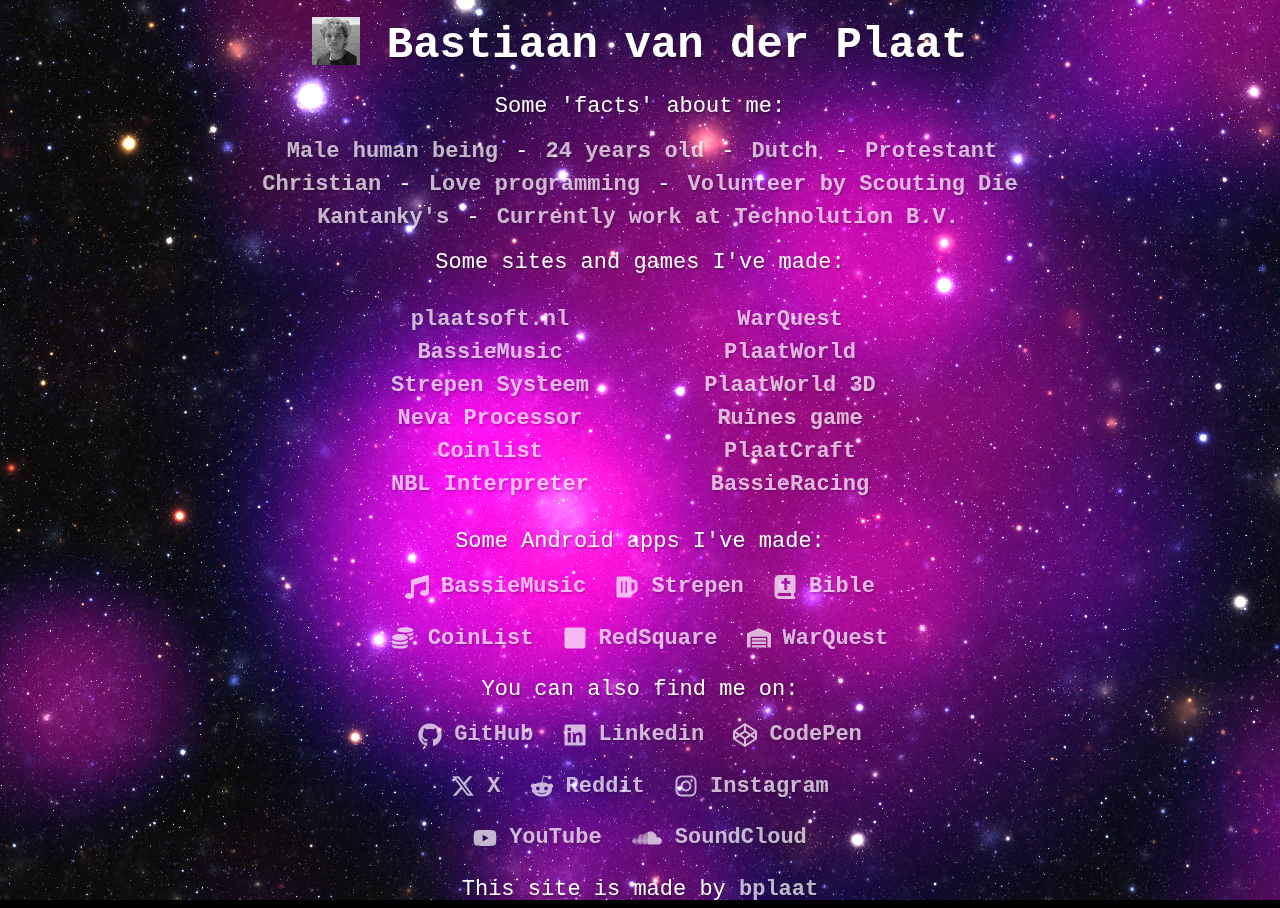
==== commit 5aa1735a: "Add description for search engine's" ====
--- a/index.html
+++ b/index.html
@@ -3,6 +3,7 @@
 
 <head>
     <meta charset="UTF-8">
+    <meta name="description" content="Bastiaan van der Plaat's personal website">
     <meta name="viewport" content="width=device-width, initial-scale=1.0">
     <title>Bastiaan van der Plaat</title>
     <link rel="shortcut icon" href="/favicon.ico">
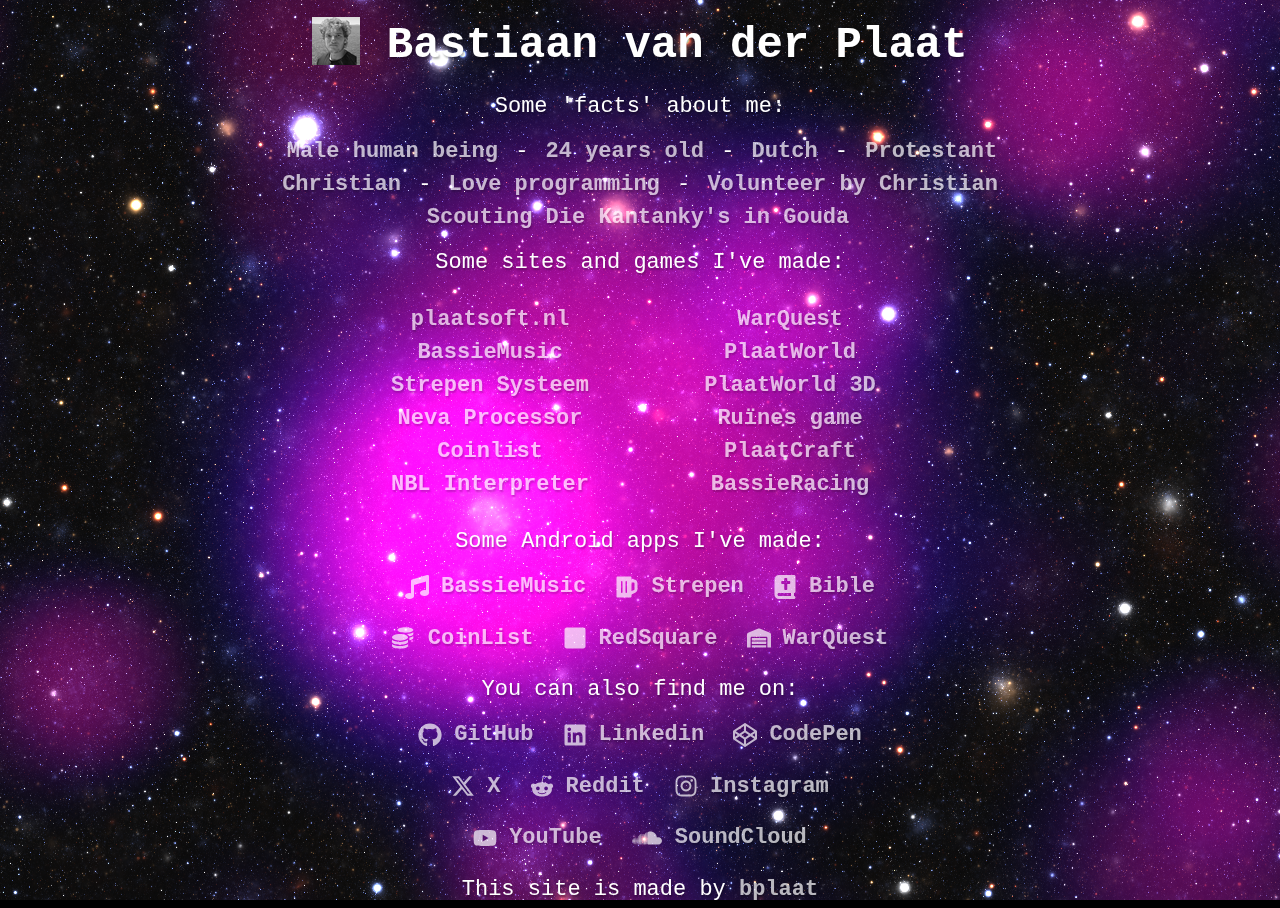
==== commit f44fea29: "I'm no longer employed by Technolution BV" ====
--- a/index.html
+++ b/index.html
@@ -35,11 +35,8 @@
                 <li class="separator"></li>
                 <li><a href="https://github.com/bplaat" target="_blank" rel="noreferrer">Love programming</a></li>
                 <li class="separator"></li>
-                <li><a href="https://www.diekantankys.nl/" target="_blank" rel="noreferrer">Volunteer by Scouting Die
-                        Kantanky's</a></li>
-                <li class="separator"></li>
-                <li><a href="https://www.technolution.com/" target="_blank" rel="noreferrer">Currently work at
-                        Technolution B.V.</a></li>
+                <li><a href="https://www.diekantankys.nl/" target="_blank" rel="noreferrer">Volunteer by Christian
+                        Scouting Die Kantanky's in Gouda</a></li>
             </ul>
 
             <p>Some sites and games I've made:</p>
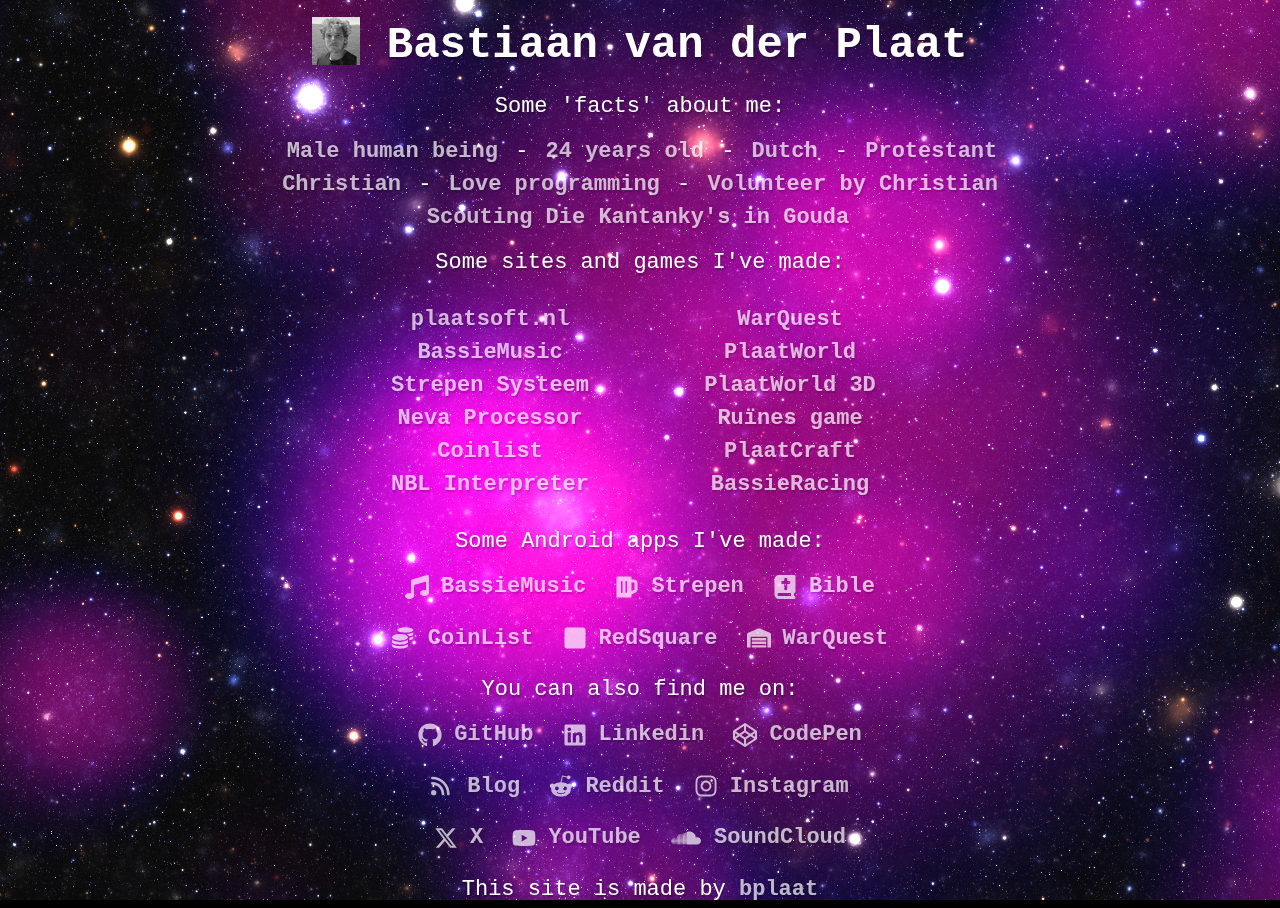
==== commit 06f58f69: "Add new blog link" ====
--- a/index.html
+++ b/index.html
@@ -172,6 +172,36 @@
 
             <ul class="links">
                 <li>
+                    <a class="icon-link" href="https://blog.bplaat.nl/" target="_blank" rel="noreferrer">
+                        <svg class="icon" xmlns="http://www.w3.org/2000/svg" viewBox="0 0 576 512">
+                            <path
+                                d="M0 64C0 46.3 14.3 32 32 32c229.8 0 416 186.2 416 416c0 17.7-14.3 32-32 32s-32-14.3-32-32C384 253.6 226.4 96 32 96C14.3 96 0 81.7 0 64zM0 416a64 64 0 1 1 128 0A64 64 0 1 1 0 416zM32 160c159.1 0 288 128.9 288 288c0 17.7-14.3 32-32 32s-32-14.3-32-32c0-123.7-100.3-224-224-224c-17.7 0-32-14.3-32-32s14.3-32 32-32z" />
+                        </svg>
+                        Blog
+                    </a>
+                </li>
+                <li>
+                    <a class="icon-link" href="https://reddit.com/u/bplaat" target="_blank" rel="noreferrer">
+                        <svg class="icon" xmlns="http://www.w3.org/2000/svg" viewBox="0 0 512 512">
+                            <path
+                                d="M440.3 203.5c-15 0-28.2 6.2-37.9 15.9-35.7-24.7-83.8-40.6-137.1-42.3L293 52.3l88.2 19.8c0 21.6 17.6 39.2 39.2 39.2 22 0 39.7-18.1 39.7-39.7s-17.6-39.7-39.7-39.7c-15.4 0-28.7 9.3-35.3 22l-97.4-21.6c-4.9-1.3-9.7 2.2-11 7.1L246.3 177c-52.9 2.2-100.5 18.1-136.3 42.8-9.7-10.1-23.4-16.3-38.4-16.3-55.6 0-73.8 74.6-22.9 100.1-1.8 7.9-2.6 16.3-2.6 24.7 0 83.8 94.4 151.7 210.3 151.7 116.4 0 210.8-67.9 210.8-151.7 0-8.4-.9-17.2-3.1-25.1 49.9-25.6 31.5-99.7-23.8-99.7zM129.4 308.9c0-22 17.6-39.7 39.7-39.7 21.6 0 39.2 17.6 39.2 39.7 0 21.6-17.6 39.2-39.2 39.2-22 .1-39.7-17.6-39.7-39.2zm214.3 93.5c-36.4 36.4-139.1 36.4-175.5 0-4-3.5-4-9.7 0-13.7 3.5-3.5 9.7-3.5 13.2 0 27.8 28.5 120 29 149 0 3.5-3.5 9.7-3.5 13.2 0 4.1 4 4.1 10.2.1 13.7zm-.8-54.2c-21.6 0-39.2-17.6-39.2-39.2 0-22 17.6-39.7 39.2-39.7 22 0 39.7 17.6 39.7 39.7-.1 21.5-17.7 39.2-39.7 39.2z" />
+                        </svg>
+                        Reddit
+                    </a>
+                </li>
+                <li>
+                    <a class="icon-link" href="https://www.instagram.com/bplaat2/" target="_blank" rel="noreferrer">
+                        <svg class="icon" xmlns="http://www.w3.org/2000/svg" viewBox="0 0 448 512">
+                            <path
+                                d="M224.1 141c-63.6 0-114.9 51.3-114.9 114.9s51.3 114.9 114.9 114.9S339 319.5 339 255.9 287.7 141 224.1 141zm0 189.6c-41.1 0-74.7-33.5-74.7-74.7s33.5-74.7 74.7-74.7 74.7 33.5 74.7 74.7-33.6 74.7-74.7 74.7zm146.4-194.3c0 14.9-12 26.8-26.8 26.8-14.9 0-26.8-12-26.8-26.8s12-26.8 26.8-26.8 26.8 12 26.8 26.8zm76.1 27.2c-1.7-35.9-9.9-67.7-36.2-93.9-26.2-26.2-58-34.4-93.9-36.2-37-2.1-147.9-2.1-184.9 0-35.8 1.7-67.6 9.9-93.9 36.1s-34.4 58-36.2 93.9c-2.1 37-2.1 147.9 0 184.9 1.7 35.9 9.9 67.7 36.2 93.9s58 34.4 93.9 36.2c37 2.1 147.9 2.1 184.9 0 35.9-1.7 67.7-9.9 93.9-36.2 26.2-26.2 34.4-58 36.2-93.9 2.1-37 2.1-147.8 0-184.8zM398.8 388c-7.8 19.6-22.9 34.7-42.6 42.6-29.5 11.7-99.5 9-132.1 9s-102.7 2.6-132.1-9c-19.6-7.8-34.7-22.9-42.6-42.6-11.7-29.5-9-99.5-9-132.1s-2.6-102.7 9-132.1c7.8-19.6 22.9-34.7 42.6-42.6 29.5-11.7 99.5-9 132.1-9s102.7-2.6 132.1 9c19.6 7.8 34.7 22.9 42.6 42.6 11.7 29.5 9 99.5 9 132.1s2.7 102.7-9 132.1z" />
+                        </svg>
+                        Instagram
+                    </a>
+                </li>
+            </ul>
+
+            <ul class="links">
+                <li>
                     <a class="icon-link" href="https://x.com/bplaat2" target="_blank" rel="noreferrer">
                         <svg class="icon" xmlns="http://www.w3.org/2000/svg" viewBox="0 0 512 512">
                             <path
@@ -180,27 +210,6 @@
                         X
                     </a>
                 </li>
-                <li>
-                    <a class="icon-link" href="https://reddit.com/u/bplaat" target="_blank" rel="noreferrer">
-                        <svg class="icon" xmlns="http://www.w3.org/2000/svg" viewBox="0 0 512 512">
-                            <path
-                                d="M440.3 203.5c-15 0-28.2 6.2-37.9 15.9-35.7-24.7-83.8-40.6-137.1-42.3L293 52.3l88.2 19.8c0 21.6 17.6 39.2 39.2 39.2 22 0 39.7-18.1 39.7-39.7s-17.6-39.7-39.7-39.7c-15.4 0-28.7 9.3-35.3 22l-97.4-21.6c-4.9-1.3-9.7 2.2-11 7.1L246.3 177c-52.9 2.2-100.5 18.1-136.3 42.8-9.7-10.1-23.4-16.3-38.4-16.3-55.6 0-73.8 74.6-22.9 100.1-1.8 7.9-2.6 16.3-2.6 24.7 0 83.8 94.4 151.7 210.3 151.7 116.4 0 210.8-67.9 210.8-151.7 0-8.4-.9-17.2-3.1-25.1 49.9-25.6 31.5-99.7-23.8-99.7zM129.4 308.9c0-22 17.6-39.7 39.7-39.7 21.6 0 39.2 17.6 39.2 39.7 0 21.6-17.6 39.2-39.2 39.2-22 .1-39.7-17.6-39.7-39.2zm214.3 93.5c-36.4 36.4-139.1 36.4-175.5 0-4-3.5-4-9.7 0-13.7 3.5-3.5 9.7-3.5 13.2 0 27.8 28.5 120 29 149 0 3.5-3.5 9.7-3.5 13.2 0 4.1 4 4.1 10.2.1 13.7zm-.8-54.2c-21.6 0-39.2-17.6-39.2-39.2 0-22 17.6-39.7 39.2-39.7 22 0 39.7 17.6 39.7 39.7-.1 21.5-17.7 39.2-39.7 39.2z" />
-                        </svg>
-                        Reddit
-                    </a>
-                </li>
-                <li>
-                    <a class="icon-link" href="https://www.instagram.com/bplaat2/" target="_blank" rel="noreferrer">
-                        <svg class="icon" xmlns="http://www.w3.org/2000/svg" viewBox="0 0 448 512">
-                            <path
-                                d="M224.1 141c-63.6 0-114.9 51.3-114.9 114.9s51.3 114.9 114.9 114.9S339 319.5 339 255.9 287.7 141 224.1 141zm0 189.6c-41.1 0-74.7-33.5-74.7-74.7s33.5-74.7 74.7-74.7 74.7 33.5 74.7 74.7-33.6 74.7-74.7 74.7zm146.4-194.3c0 14.9-12 26.8-26.8 26.8-14.9 0-26.8-12-26.8-26.8s12-26.8 26.8-26.8 26.8 12 26.8 26.8zm76.1 27.2c-1.7-35.9-9.9-67.7-36.2-93.9-26.2-26.2-58-34.4-93.9-36.2-37-2.1-147.9-2.1-184.9 0-35.8 1.7-67.6 9.9-93.9 36.1s-34.4 58-36.2 93.9c-2.1 37-2.1 147.9 0 184.9 1.7 35.9 9.9 67.7 36.2 93.9s58 34.4 93.9 36.2c37 2.1 147.9 2.1 184.9 0 35.9-1.7 67.7-9.9 93.9-36.2 26.2-26.2 34.4-58 36.2-93.9 2.1-37 2.1-147.8 0-184.8zM398.8 388c-7.8 19.6-22.9 34.7-42.6 42.6-29.5 11.7-99.5 9-132.1 9s-102.7 2.6-132.1-9c-19.6-7.8-34.7-22.9-42.6-42.6-11.7-29.5-9-99.5-9-132.1s-2.6-102.7 9-132.1c7.8-19.6 22.9-34.7 42.6-42.6 29.5-11.7 99.5-9 132.1-9s102.7-2.6 132.1 9c19.6 7.8 34.7 22.9 42.6 42.6 11.7 29.5 9 99.5 9 132.1s2.7 102.7-9 132.1z" />
-                        </svg>
-                        Instagram
-                    </a>
-                </li>
-            </ul>
-
-            <ul class="links">
                 <li>
                     <a class="icon-link" href="https://www.youtube.com/@bplaat" target="_blank" rel="noreferrer">
                         <svg class="icon" xmlns="http://www.w3.org/2000/svg" viewBox="0 0 576 512">
